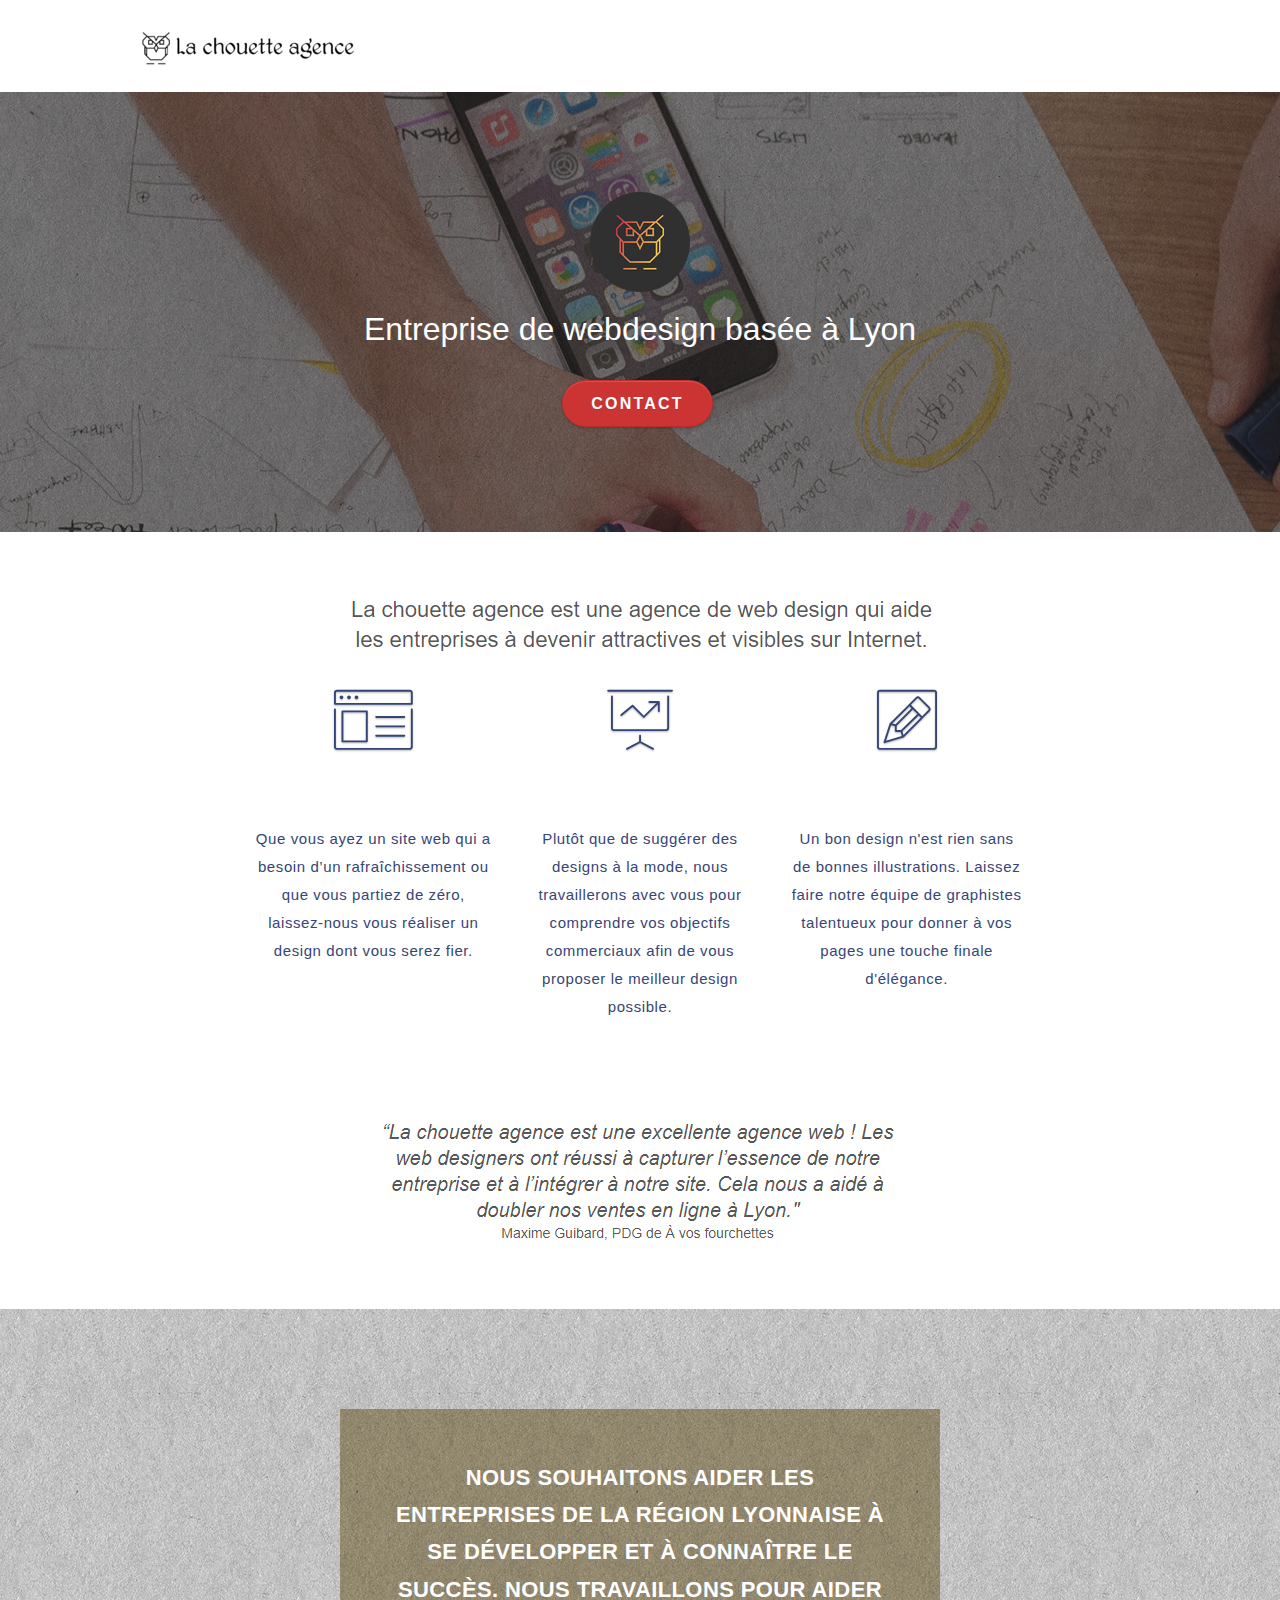
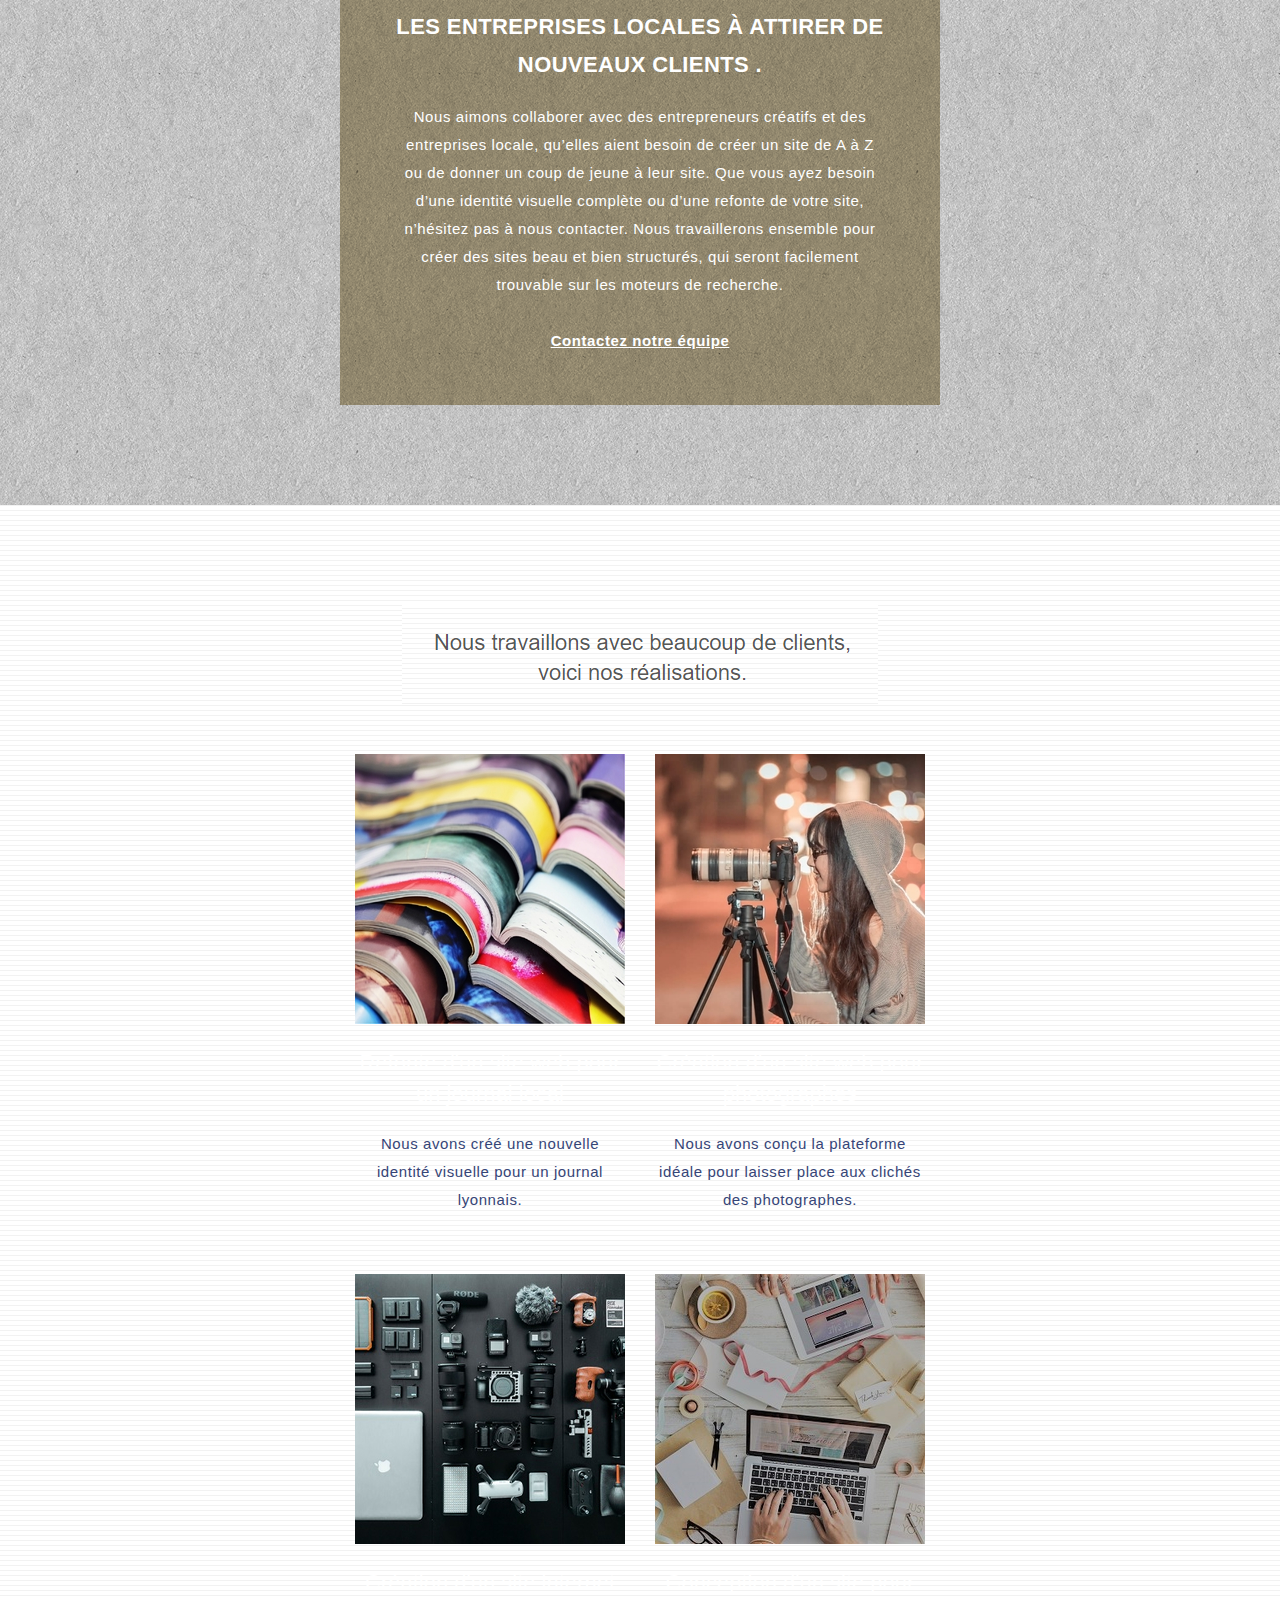
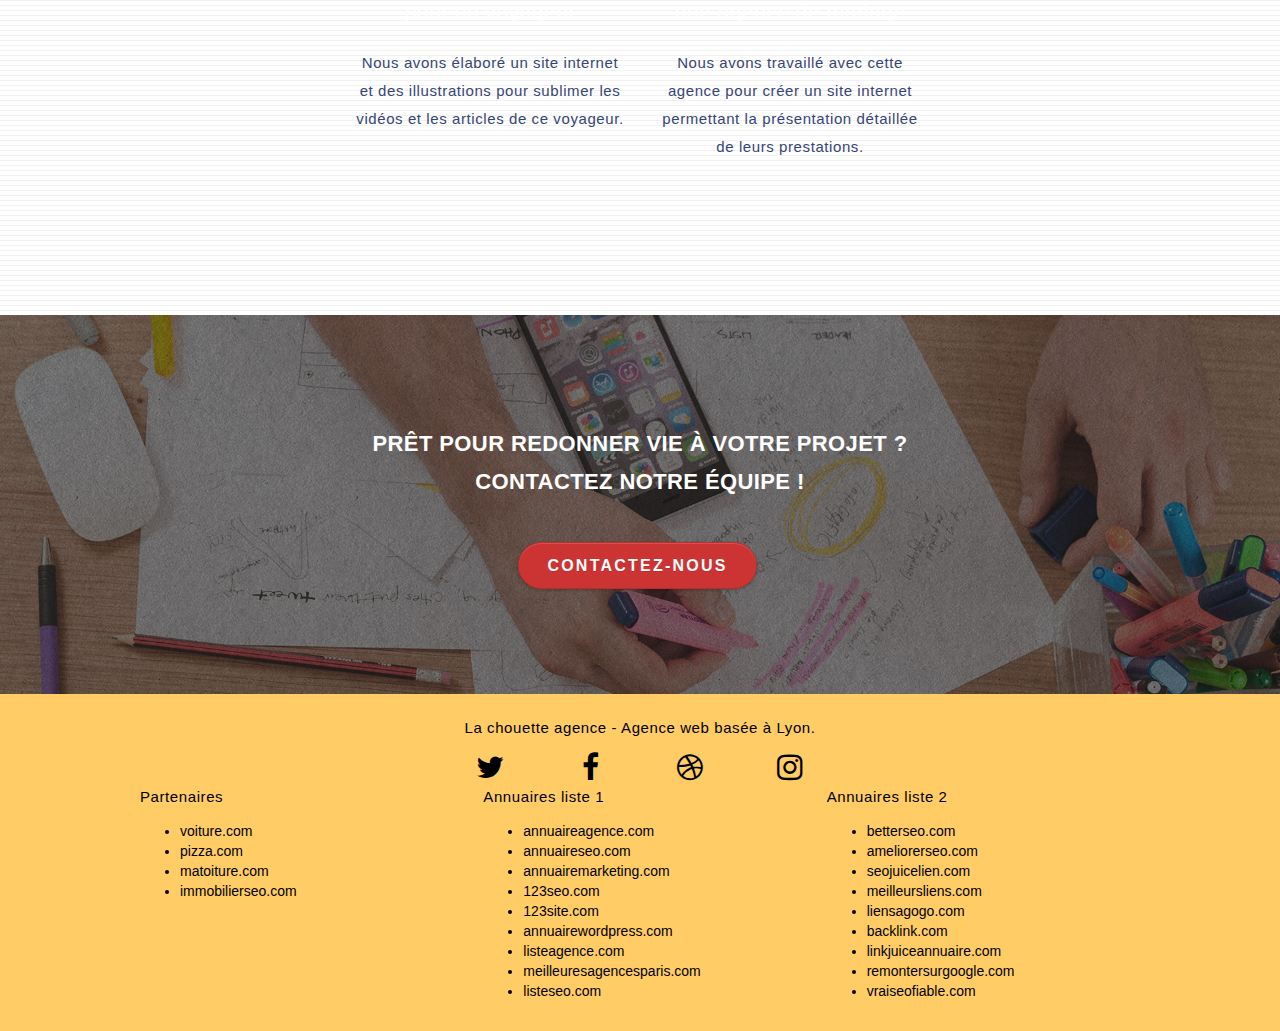
==== index.html @ 2698e718 "structure" ====
<!doctype html>
<html lang="fr-fr">
<head>
    <meta charset="utf-8">
    <meta name="description" content="La chouette agence est une entreprise de webdesign située à Lyon. Confiez-nous votre projet, on se charge de tout !">
    <meta name="viewport" content="width=device-width, initial-scale=1.0, viewport-fit=cover">
	<meta name="robots" content="index,follow" />
	<link href="https://www.la-chouette-agence/index.html" rel="canonical" />
    <link rel="shortcut icon" type="image/png" href="favicon.jpg">
    
	<link rel="stylesheet" type="text/css" href="./css/bootstrap.css">
	<link rel="stylesheet" type="text/css" href="style.css">
	<link rel="stylesheet" type="text/css" href="./css/font-awesome.css">
	<link rel="stylesheet" type="text/css" href="./css/et-line.css">
	
    
	<script src="./js/jquery-2.1.0.js"></script>
	<script src="./js/bootstrap.js"></script>
	<script src="./js/blocs.js"></script>
	<script src="./js/jquery.touchSwipe.js" defer></script>
	<script src="./js/gmaps.js"></script>

    <title>La chouette agence</title>

    
<!-- Analytics -->
 
<!-- Analytics END -->
    
</head>
<body>
<!-- Principal conteneur -->
<div class="page-container">
    
<!-- bloc-0 -->
<div class="bloc bgc-white l-bloc " id="bloc-0">
	<div class="container bloc-sm">

		<nav class="navbar row">
			<div class="navbar-header">
				<a class="navbar-brand" href="index.html"><img src="img/la-chouette-agence.jpg" alt="logo de la chouette agence" height="40" /></a>
				<button id="nav-toggle" type="button" class="ui-navbar-toggle navbar-toggle" data-toggle="collapse" data-target=".navbar-1">
					<span class="sr-only">Toggle navigation</span><span class="icon-bar"></span><span class="icon-bar"></span><span class="icon-bar"></span>
				</button>
			</div>
		</nav>
	</div>
</div>
<!-- bloc-0 END -->

<!-- bloc-1-presentation -->
<div class="bloc bgc-dark-slate-blue bg-banniere d-bloc bg-t-edge bloc-bg-texture texture-paper b-parallax" id="bloc-1-hero">
	<div class="container bloc-lg">
		<div class="row tight-width-whitespace">
			<div class="col-sm-12">
				<img src="img/logo.png" class="center-block image-resize-mode" width="100" alt="La chouette agence logo" />
				<h1 class="text-center hero-bloc-text tc-white ">
					Entreprise de webdesign basée à Lyon
				</h1>
				<div class="text-center">
					<a href="contact.html" class="btn btn-lg btn-clean btn-rd cta-hero btn-atomic-tangerine" id="cta-hero">Contact</a>
				</div>
			</div>
		</div>
	</div>
</div>
<!-- bloc-1-presentation END -->

<!-- bloc-2-services -->
<div class="bloc bgc-white l-bloc" id="bloc-2-services">
	<div class="container bloc-md">
		<div class="row">
			<div class="col-sm-12 text-center">
				<img alt="agence web, agence web paris, web design paris, stratégie web" src="img/title.png" />
			</div>
		</div>
		<div class="row voffset-lg med-width-whitespace">
			<div class="col-sm-4">
				<div class="text-center">
					<span class="et-icon-browser sm-shadow icon-dark-slate-blue icons icon-lg"></span>
				</div>
				<h2 class="mg-md text-center">
					Web design
				</h2>
				<p class="text-center ">
					Que vous ayez un site web qui a besoin d&rsquo;un rafraîchissement ou que vous partiez de zéro, laissez-nous vous réaliser un design dont vous serez fier.
				</p>
			</div>
			<div class="col-sm-4">
				<div class="text-center">
					<span class="et-icon-presentation sm-shadow icon-dark-slate-blue icons icon-lg"></span>
				</div>
				<h2 class="mg-md text-center">
					&nbsp;Stratégie
				</h2>
				<p class="text-center ">
					Plutôt que de suggérer des designs à la mode, nous travaillerons avec vous pour comprendre vos objectifs commerciaux afin de vous proposer le meilleur design possible.<br>
				</p>
			</div>
			<div class="col-sm-4">
				<div class="text-center">
					<span class="et-icon-edit sm-shadow icon-dark-slate-blue icons icon-lg"></span>
				</div>
				<h2 class="mg-md text-center">
					Illustrations
				</h2>
				<p class="text-center ">
					Un bon design n'est rien sans de bonnes illustrations. Laissez faire notre équipe de graphistes talentueux pour donner à vos pages une touche finale d'élégance.
				</p>
			</div>
		</div>
		<div class="row voffset-lg voffset">
			<div class="col-xs-12 col-md-8 col-md-offset-2 text-center">
				<img alt="agence web, agence web paris, web design paris, stratégie web" src="img/citation.png" />

			</div>
		</div>
	</div>
</div>
<!-- bloc-2-services END -->

<!-- bloc-3-what-i-do -->
<div class="bloc tc-white bgc-atomic-tangerine bg-presentation d-bloc bloc-bg-texture texture-paper b-parallax" id="bloc-3-what-i-do">
	<div class="container bloc-lg">
		<div class="row tight-width-whitespace black-background">
			<div class="col-sm-12">
				<h3 class="mg-md text-center tc-white">
					Nous souhaitons aider les entreprises de la région Lyonnaise à se développer et à connaître le succès. Nous travaillons pour aider les entreprises locales à attirer de nouveaux clients .<br>
				</h3>
				<p class="text-center white">
					Nous aimons collaborer avec des entrepreneurs créatifs et des entreprises locale, qu’elles aient besoin de créer un site de A à Z ou de donner un coup de jeune à leur site. Que vous ayez besoin d’une identité visuelle complète ou d’une refonte de votre site, n’hésitez pas à nous contacter. Nous travaillerons ensemble pour créer des sites beau et bien structurés, qui seront facilement trouvable sur les moteurs de recherche. <br><br><a class="ltc-white bold-link" href="contact.html">Contactez notre équipe</a><br>
				</p>
			</div>
		</div>
	</div>
</div>
<!-- bloc-3-what-i-do END -->

<!-- bloc-4-portfolio -->
<div class="bloc bgc-white bg-lines-h2-bg bg-repeat l-bloc" id="bloc-4-portfolio">
	<div class="container bloc-lg">
		<div class="row">
			<div class="col-sm-12 text-center">
				<img alt="agence web, agence web paris, web design paris, stratégie web" src="img/title2.png" />
			</div>
		</div>
		<div class="row tight-width-whitespace portfolio-row">
			<div class="col-sm-6">
				<a href="#" data-lightbox="img/1.jpg" data-gallery-id="gallery-1" data-caption="Refonte d'un site web pour un journal local" data-frame="snapshot-lb"><img src="img/1.jpg" alt="image de livres ouverts et superposés" class="img-responsive portfolio-thumb" /></a>
				<h2 class="mg-md text-center">
					Refonte d'un site web pour un journal local
				</h2>
				<p class="text-center">
					Nous avons créé une nouvelle identité visuelle pour un journal lyonnais.
				</p>
			</div>
			<div class="col-sm-6">
				<a href="#" data-lightbox="img/2.jpg" data-gallery-id="gallery-1" data-caption="Création d'un site web pour photographes" data-frame="snapshot-lb"><img src="img/2.jpg" class="img-responsive portfolio-thumb" alt="image d'une photographe" /></a>
				<h2 class="mg-md text-center">
					Création d'un site web pour photographes
				</h2>
				<p class="text-center">
					Nous avons conçu la plateforme idéale pour laisser place aux clichés des photographes.
				</p>
			</div>
		</div>
		<div class="row tight-width-whitespace portfolio-row">
			<div class="col-sm-6">
				<a href="#" data-lightbox="img/3.jpg" data-gallery-id="gallery-1" data-caption="Création d'un site internet pour un voyageur" data-frame="snapshot-lb"><img src="img/3.jpg" class="img-responsive portfolio-thumb" alt="image table avec ordinateur et matériel de design numérique"/></a>
				<h2 class="mg-md text-center">
					Création d'un site internet pour un voyageur
				</h2>
				<p class="text-center">
					Nous avons élaboré un site internet et des illustrations pour sublimer les vidéos et les articles de ce voyageur.
				</p>
			</div>
			<div class="col-sm-6">
				<a href="#" data-lightbox="img/4.jpg" data-gallery-id="gallery-1" data-caption="Conception d'un site pour une agence de mariage" data-frame="snapshot-lb"><img src="img/4.jpg" class="img-responsive portfolio-thumb" alt="image d'une table avec ordianteur café et matériel de design" /></a>
				<h2 class="mg-md text-center">
					Conception d'un site pour une agence de mariage
				</h2>
				<p class="text-center">
					Nous avons travaillé avec cette agence pour créer un site internet permettant la présentation détaillée de leurs prestations.
				</p>
			</div>
		</div>
	</div>
</div>
<!-- bloc-4-portfolio END -->

<!-- bloc-5-cta -->
<div class="bloc bgc-dark-slate-blue bg-banniere d-bloc bloc-bg-texture texture-paper" id="bloc-5-cta">
	<div class="container bloc-lg">
		<div class="row">
			<h3 class="mg-md text-center tc-white">
				Prêt pour redonner vie à votre projet ?<br>Contactez notre équipe !
			</h3>
			<div class="col-sm-12 text-center">
				<a href="contact.html" class="btn btn-atomic-tangerine btn-clean btn-rd btn-lg cta-hero">Contactez-Nous</a>
			</div>
		</div>
	</div>
</div>
<!-- bloc-5-cta END -->

<!-- Footer - bloc-8 -->
<div class="bloc bgc-atomic-tangerine d-bloc" id="bloc-8">
	<div class="container bloc-sm">
		<div class="row">
			<div class="col-sm-12">
				<p class="text-center">
					La chouette agence - Agence web basée à Lyon.<br>
				</p>
				<div class="row row-no-gutters social">
					<div class="col-sm-3">
						<div class="text-center">
							<a class="social twitter" href="twitter/la-chouette-agence.html" alt="logo twitter"><span class="fa fa-twitter icon-md" ></span></a>
						</div>
					</div>
					<div class="col-sm-3">
						<div class="text-center">
							<a class="social facebook" href="facebook/la-chouette-agence.html" ><span class="fa fa-facebook icon-md"alt="logo facebook"></span></a>
						</div>
					</div>
					<div class="col-sm-3">
						<div class="text-center">
							<a class="social dribbble" href="dribbble/la-chouette-agence.html"><span class="fa fa-dribbble icon-md" alt="logo dribbble"></span></a>
						</div>
					</div>
					<div class="col-sm-3">
						<div class="text-center">
							<a class="social instagram" href="instagram/la-chouette-agence.html"><span class="fa fa-instagram icon-md" alt="logo instagram"></span></a>
						</div>
					</div>
				</div>
				<div class="row">
					<div class="col-sm-4">
						<p>Partenaires</p>
							<ul>
								<li><a href="voiture.com">voiture.com</a></li>
								<li><a href="pizza.com">pizza.com</a></li>
								<li><a href="matoiture.com">matoiture.com</a></li>
								<li><a href="immobilierseo.com">immobilierseo.com</a></li>
							</ul>		
					</div>
					<div class="col-sm-4">
						<p>Annuaires liste 1</p>
						<ul>
							<li><a href="annuaireagence.com">annuaireagence.com</a></li>
							<li><a href="annuaireseo.com">annuaireseo.com</a></li>
							<li><a href="annuairemarketing.com">annuairemarketing.com</a></li>
							<li><a href="123seoture.com">123seo.com</a></li>
							<li><a href="123site.com">123site.com</a></li>
							<li><a href="annuairewordpress.com">annuairewordpress.com</a></li>
							<li><a href="listeagence.com">listeagence.com</a></li>
							<li><a href="meilleuresagencesparis.com">meilleuresagencesparis.com</a></li>
							<li><a href="listeseo.com">listeseo.com</a></li>
						</ul>
					</div>
					<div class="col-sm-4">
						<p>Annuaires liste 2</p>
						<ul>
							<li><a href="betterseo.com">betterseo.com</a></li>
							<li><a href="ameliorerseo.com">ameliorerseo.com</a></li>
							<li><a href="seojuicelien.com">seojuicelien.com</a></li>
							<li><a href="meilleursliens.com">meilleursliens.com</a></li>
							<li><a href="liensagogo.com">liensagogo.com</a></li>
							<li><a href="backlink.com">backlink.com</a></li>
							<li><a href="linkjuiceannuaire.com">linkjuiceannuaire.com</a></li>
							<li><a href="remontersurgoogle.com">remontersurgoogle.com</a></li>
							<li><a href="vraiseofiable.com">vraiseofiable.com</a></li>
						</ul>
					</div>
				</div>
			</div>
		</div>
	</div>
</div>
<!-- Footer - bloc-8 END -->

</div>
<!-- Principal conteneur END -->
    

</body>
</html>
---- style.css ----
body {
    margin: 0;
    padding: 0;
    background: #FFF;
    overflow-x: hidden;
    -webkit-font-smoothing: antialiased;
    -moz-osx-font-smoothing: grayscale;
}
/* modifications contrastes*/
h1,h2{
        color: white;
        position: relative;
    }
.btn-atomic-tangerine {
    background: #cc3333;
    color: white;
    text-transform: uppercase;
    font-weight: 900;
    letter-spacing: 0.139em;
}

.btn-atomic-tangerine:hover {
    background:#ffcc66!important;
    color: black;!important;
}
#bloc-8{
    background-color: #ffcc66;
}
/* fin modifications contrastes*/

/*typographie*/
p {
    font-size: 15px;
    line-height: 28px;
    letter-spacing: 0.039em;
}
h3 {
    text-transform: uppercase;
    font-weight: 800;
    font-size: 22px;
    position: relative;
    letter-spacing: 0.018em;
    line-height: 1.7;
    color: white!important;
}
/*fin typographie*/

a,
button {
    transition: all .3s ease-in-out;
    outline: none!important;
}

a:hover {
    text-decoration: none;
    cursor: pointer;
}

#page-loading-blocs-notifaction {
    position: fixed;
    top: 0;
    bottom: 0;
    width: 100%;
    z-index: 100000;
    background: #FFFFFF url("img/pageload-spinner.gif") no-repeat center center;
}

.bloc {
    width: 100%;
    clear: both;
    background: 50% 50% no-repeat;
    padding: 0 50px;
    -webkit-background-size: cover;
    -moz-background-size: cover;
    -o-background-size: cover;
    background-size: cover;
    position: relative;
}

.bloc .container {
    padding-left: 0;
    padding-right: 0;
}

.bloc-lg {
    padding: 100px 50px;
}

.bloc-md {
    padding: 50px;
}

.bloc-sm {
    padding: 20px 50px;
}

.bg-center,
.bg-l-edge,
.bg-r-edge,
.bg-t-edge,
.bg-b-edge,
.bg-tl-edge,
.bg-bl-edge,
.bg-tr-edge,
.bg-br-edge,
.bg-repeat {
    -webkit-background-size: auto!important;
    -moz-background-size: auto!important;
    -o-background-size: auto!important;
    background-size: auto!important;
}

.bg-repeat {
    background: repeat;
}

.bg-t-edge {
    background: top no-repeat;
}

.bloc-bg-texture::before {
    content: "";
    background-size: 2px 2px;
    position: absolute;
    top: 0;
    bottom: 0;
    left: 0;
    right: 0;
}

.texture-paper::before {
    background: url("img/texture-paper.png");
    background-size: 280px 280px;
}

.b-parallax {
    background-attachment: fixed;
}

.d-bloc {
    color: black;
}

.d-bloc button:hover {
    color: rgba(255, 255, 255, .9);
}

.d-bloc .icon-round,
.d-bloc .icon-square,
.d-bloc .icon-rounded,
.d-bloc .icon-semi-rounded-a,
.d-bloc .icon-semi-rounded-b {
    border-color: rgba(255, 255, 255, .9);
}

.d-bloc .divider-h span {
    border-color: rgba(255, 255, 255, .2);
}

.d-bloc .a-btn,
.d-bloc .navbar a,
.d-bloc .navbar-brand,
.d-bloc a .icon-sm,
.d-bloc a .icon-md,
.d-bloc a .icon-lg,
.d-bloc a .icon-xl,
.d-bloc h1 a,
.d-bloc h2 a,
.d-bloc h3 a,
.d-bloc h4 a,
.d-bloc h5 a,
.d-bloc h6 a,
.d-bloc p a {
    color: black;
}

.d-bloc .a-btn:hover,
.d-bloc .navbar a:hover,
.d-bloc .navbar-brand:hover,
.d-bloc a:hover .icon-sm,
.d-bloc a:hover .icon-md,
.d-bloc a:hover .icon-lg,
.d-bloc a:hover .icon-xl,
.d-bloc h1 a:hover,
.d-bloc h2 a:hover,
.d-bloc h3 a:hover,
.d-bloc h4 a:hover,
.d-bloc h5 a:hover,
.d-bloc h6 a:hover,
.d-bloc p a:hover {
    color: rgba(255, 255, 255, 1);
}

.d-bloc .navbar-toggle .icon-bar {
    background: rgba(255, 255, 255, 1);
}

.d-bloc .btn-wire,
.d-bloc .btn-wire:hover {
    color: rgba(255, 255, 255, 1);
    border-color: rgba(255, 255, 255, 1);
}

.d-bloc .panel {
    color: rgba(0, 0, 0, .5);
}

.d-bloc .panel button:hover {
    color: rgba(0, 0, 0, .7);
}

.d-bloc .panel icon {
    border-color: rgba(0, 0, 0, .7);
}

.d-bloc .panel .divider-h span {
    border-color: rgba(0, 0, 0, .1);
}

.d-bloc .panel .a-btn {
    color: rgba(0, 0, 0, .6);
}

.d-bloc .panel .a-btn:hover {
    color: rgba(0, 0, 0, 1);
}

.d-bloc .panel .btn-wire,
.d-bloc .panel .btn-wire:hover {
    color: rgba(0, 0, 0, .7);
    border-color: rgba(0, 0, 0, .3);
}

.d-bloc .panel,
.l-bloc {
        color: #364577;
    }

.d-bloc .panel button:hover,
.l-bloc button:hover {
    color: rgba(0, 0, 0, .7);
}

.l-bloc .icon-round,
.l-bloc .icon-square,
.l-bloc .icon-rounded,
.l-bloc .icon-semi-rounded-a,
.l-bloc .icon-semi-rounded-b {
    border-color: rgba(0, 0, 0, .7);
}

.d-bloc .panel .divider-h span,
.l-bloc .divider-h span {
    border-color: rgba(0, 0, 0, .1);
}

.d-bloc .panel .a-btn,
.l-bloc .a-btn,
.l-bloc .navbar a,
.l-bloc .navbar-brand,
.l-bloc a .icon-sm,
.l-bloc a .icon-md,
.l-bloc a .icon-lg,
.l-bloc a .icon-xl,
.l-bloc h1 a,
.l-bloc h2 a,
.l-bloc h3 a,
.l-bloc h4 a,
.l-bloc h5 a,
.l-bloc h6 a,
.l-bloc p a {
    color: rgba(0, 0, 0, .6);
}

.d-bloc .panel .a-btn:hover,
.l-bloc .a-btn:hover,
.l-bloc .navbar a:hover,
.l-bloc .navbar-brand:hover,
.l-bloc a:hover .icon-sm,
.l-bloc a:hover .icon-md,
.l-bloc a:hover .icon-lg,
.l-bloc a:hover .icon-xl,
.l-bloc h1 a:hover,
.l-bloc h2 a:hover,
.l-bloc h3 a:hover,
.l-bloc h4 a:hover,
.l-bloc h5 a:hover,
.l-bloc h6 a:hover,
.l-bloc p a:hover {
    color: rgba(0, 0, 0, 1);
}

.l-bloc .navbar-toggle .icon-bar {
    color: rgba(0, 0, 0, .6);
}

.d-bloc .panel .btn-wire,
.d-bloc .panel .btn-wire:hover,
.l-bloc .btn-wire,
.l-bloc .btn-wire:hover {
    color: rgba(0, 0, 0, .7);
    border-color: rgba(0, 0, 0, .3);
}

.voffset {
    margin-top: 30px;
}

.voffset-lg {
    margin-top: 80px;
}

.row-no-gutters {
    margin-right: 0;
    margin-left: 0;
}

.row.row-no-gutters > [class^="col-"],
.row.row-no-gutters > [class*=" col-"] {
    padding-right: 0;
    padding-left: 0;
}

#bloc-1-hero h1 {
    font-size: 32px;
}

.navbar {
    margin-bottom: 0;
    z-index: 1;
}

.navbar-brand {
    height: auto;
    padding: 3px 15px;
    font-size: 25px;
    font-weight: normal;
    font-weight: 600;
    line-height: 44px;
}

.navbar-brand img {
    max-height: 200px;
    margin: 0 5px 0 0;
    display: inline;
}

.navbar-brand img[src$=svg] {
    min-width: 100px;
}

.nav-center .navbar-brand img {
    margin: 0;
}

.navbar .nav {
    padding-top: 2px;
    margin-right: -16px;
    float: right;
    z-index: 1;
}

.nav > li {
    float: left;
    margin-top: 4px;
    font-size: 16px;
}

.navbar-nav .open .dropdown-menu > li > a {
    text-align: inherit;
}

.nav > li a:hover,
.nav > li a:focus {
    background: transparent;
}

.navbar-toggle {
    margin: 10px 10px 0 0;
    border: 0px;
}

.navbar-toggle:hover {
    background: transparent!important;
}

.navbar-toggle .icon-bar {
    background-color: rgba(0, 0, 0, .5);
    width: 26px;
}

.nav-invert .navbar .nav {
    float: left;
}

.nav-invert .navbar-header,
.nav-invert .navbar-brand {
    float: right;
    position: relative;
    z-index: 2;
}

@media (min-width: 768px) {
    .site-navigation {
        position: absolute;
        top: 50%;
        right: 20px;
        transform: translate(0, -50%);
        -webkit-transform: translateY(-50%);
    }
    .nav > li .dropdown-menu a,
    .nav > li .dropdown-menu a:hover {
        color: #484848;
    }
    .nav-invert .site-navigation {
        left: 0;
        right: 0;
    }
    .nav-center {
        text-align: center;
    }
    .nav-center .navbar-header {
        width: 100%;
    }
    .nav-center .navbar-header,
    .nav-center .navbar-brand,
    .nav-center .nav > li {
        float: none;
        display: inline-block;
    }
    .nav-center .site-navigation {
        position: relative;
        width: 100%;
        right: 0;
        margin-right: 0px;
        margin-top: 20px;
    }
    .nav-center.mini-nav .navbar-toggle {
        float: none;
        margin: 10px auto 0;
    }
}

.nav > li > .dropdown a {
    background: none!important;
    display: block;
    padding: 14px 15px;
}

nav .caret {
    margin: 0 5px;
}

.dropdown-menu .dropdown-menu {
    top: -8px;
    left: 100%;
}

.dropdown-menu .dropmenu-flow-right {
    top: 100%;
    left: 0;
    margin-left: -1px;
    border-top-left-radius: 0;
    border-top-right-radius: 0;
}

.dropdown-menu .dropdown span {
    border: 4px solid black;
    border-top-color: transparent;
    border-right-color: transparent;
    border-bottom-color: transparent;
    margin: 6px -5px 0 0!important;
    float: right;
}

.mg-md {
    margin-top: 10px;
    margin-bottom: 20px;
}

.mg-lg {
    margin-top: 10px;
    margin-bottom: 40px;
}

.btn {
    margin: 0 5px 5px 0;
}

.btn.pull-right {
    margin: 0 0 5px 5px;
}

.btn-d,
.btn-d:hover,
.btn-d:focus {
    color: #FFF;
    background: rgba(0, 0, 0, .3);
}

button {
    outline: none!important;
}

.btn-rd {
    border-radius: 40px;
}

.btn-clean {
    border: 1px solid rgba(0, 0, 0, .08);
    border-bottom-color: rgba(0, 0, 0, .1);
    text-shadow: 0 1px 0 rgba(0, 0, 1, .1);
    box-shadow: 0 1px 3px rgba(0, 0, 1, .25), inset 0 1px 0 0 rgba(255, 255, 255, .15);
}

.icon-md {
    font-size: 30px!important;
}

.icon-lg {
    font-size: 60px!important;
}

.sm-shadow {
    text-shadow: 0 1px 2px rgba(0, 0, 0, .3);
}

.panel-sq,
.panel-sq .panel-heading,
.panel-sq .panel-footer {
    border-radius: 0;
}

.panel-rd {
    border-radius: 30px;
}

.panel-rd .panel-heading {
    border-radius: 29px 29px 0 0;
}

.panel-rd .panel-footer {
    border-radius: 0 0 29px 29px;
}

.form-control {
    border-color: rgba(0, 0, 0, .1);
    box-shadow: none;
}

.scrollToTop {
    width: 40px;
    height: 40px;
    position: fixed;
    bottom: 20px;
    right: 20px;
    opacity: 0;
    z-index: 500;
    transition: all .3s ease-in-out;
}

.scrollToTop span {
    margin-top: 6px;
}

.showScrollTop {
    font-size: 14px;
    opacity: 1;
}

a[data-lightbox] {
    position: relative;
    display: block;
    text-align: center;
}

a[data-lightbox]:hover::before {
    content: "+";
    font-family: "HelveticaNeue-Light", "Helvetica Neue Light", "Helvetica Neue", Helvetica, Arial;
    font-size: 32px;
    width: 50px;
    height: 50px;
    margin-left: -25px;
    border-radius: 50%;
    background: rgba(0, 0, 0, .6);
    color: #FFF;
    font-weight: 100;
    z-index: 1;
    position: absolute;
    top: 50%;
    transform: translateY(-50%);
    -webkit-transform: translateY(-50%);
}

a[data-lightbox]:hover img {
    opacity: 0.6;
    -webkit-animation-fill-mode: none;
    animation-fill-mode: none;
}

#lightbox-modal {
    display: flex;
    align-items: center;
}

#lightbox-modal .modal-dialog {
    width: 90%;
    max-width: 900px;
    margin: 0 auto 0;
}

#lightbox-modal .modal-dialog img {
    max-height: 90vh;
    margin: 0 auto;
}

.lightbox-caption {
    padding: 20px;
    color: #FFF;
    background: rgba(0, 0, 0, .5);
    position: absolute;
    left: 15px;
    right: 15px;
    bottom: 5px;
}

.close-lightbox {
    color: #FFF;
    font-size: 30px;
    position: absolute;
    top: 20px;
    right: 20px;
    z-index: 20;
    background: rgba(0, 0, 0, .5);
    border: none;
    line-height: 30px;
    padding: 0 9px 5px;
    opacity: 0.3;
}

.close-lightbox:hover,
.next-lightbox:hover,
.prev-lightbox:hover {
    opacity: 1.0;
    color: #FFF;
}

.next-lightbox,
.prev-lightbox {
    font-size: 20px;
    color: rgba(255, 255, 255, .9);
    background: rgba(0, 0, 0, .5);
    transition: all .2s ease-in-out;
    position: absolute;
    top: 45%;
    z-index: 1;
    opacity: 0.4;
}

.next-lightbox {
    padding: 6px 8px 1px 13px;
    right: 25px;
}

.prev-lightbox {
    padding: 6px 13px 1px 10px;
    left: 25px;
}

.snapshot-lb .modal-body {
    padding-bottom: 45px;
}

.snapshot-lb .lightbox-caption {
    padding: 0;
    color: rgba(0, 0, 0, .5);
    background: none;
}

h1,
h2,
h3,
h4,
h5,
h6,
p,
label,
.btn,
a {
    font-family: "helvetica";
    
}

.container {
    max-width: 1000px;
}

.hero-bloc-text {
    font-size: 38px;
}

.hero-bloc-text-sub {
    font-size: 36px;
}

.statement-bloc-text {
    line-height: 26px;
    font-style: italic;
    font-size: 20px;
    text-align: center;
    font-weight: lighter;
    max-width: 520px;
    margin: auto auto auto auto;
}

.tight-width-whitespace {
    max-width: 600px;
    margin: auto auto auto auto;
}

.h1 {
    font-size: 20px;
    font-family: "Open Sans";
}

.cta-hero {
    margin-top: 22px;
    text-transform: uppercase;
    padding: 12px 28px 12px 28px;
    font-size: 16px;
    font-weight: 700;
}

.social {
    max-width: 400px;
    margin: auto auto auto auto;
}

h2 {
    font-size: 22px;
    line-height: 1.4em;
}



.med-width-whitespace {
    max-width: 800px;
    margin: auto auto auto auto;
    box-shadow: 0px 0px 0px #000000;
}


h4 {
    color: #333333!important;
}

.icons {
    margin-bottom: 14px;
    margin-top: 24px;
}

.white {
    color: #FFFFFF!important;
    position: relative;
}

.portfolio-thumb {
    margin-bottom: 24px;
}

.portfolio-row {
    margin-bottom: 44px;
    margin-top: 50px;
}

.avatar {
    box-shadow: 0px 4px 9px rgba(0, 0, 0, 0.3);
}

.black-background {
    background-color: rgba(165, 147, 99, 0.7);
    padding: 40px 40px 40px 40px;
}

.bold-link {
    font-weight: 900;
    text-decoration: underline!important;
}

.bgc-white {
    background-color: #FFFFFF;
}

.bgc-dark-slate-blue {
    background-color: #364577;
}

.ltc-white {
    color: #FFFFFF!important;
}

.ltc-white:hover {
    color: #cccccc!important;
}

.ltc-atomic-tangerine {
    color: #F3976C!important;
}

.ltc-atomic-tangerine:hover {
    color: #c27956!important;
}

.icon-dark-slate-blue {
    color: #364577!important;
    border-color: #364577!important;
}

.bg-dots-bg {
    background-image: url("img/dots-bg.png");
}

.bg-lines-h2-bg {
    background-image: url("img/lines-h2-bg.png");
}

.bg-banniere {
    background-image: url("img/la-chouette-agence-banniere.jpg");
}

.bg-presentation {
    background-image: url("img/image-de-presentation.jpg");
}

@media (max-width: 1024px) {
    .bloc {
        padding-left: 20px;
        padding-right: 20px;
    }
    .bloc.full-width-bloc,
    .bloc-tile-2.full-width-bloc .container,
    .bloc-tile-3.full-width-bloc .container,
    .bloc-tile-4.full-width-bloc .container {
        padding-left: 0;
        padding-right: 0;
    }
}

@media (max-width: 992px) and (min-width: 768px) {
    .navbar .nav {
        max-width: 80%
    }
    .nav-center.navbar .nav {
        max-width: 100%
    }
}

@media only screen and (min-device-width: 768px) and (max-device-width: 1024px) and (orientation: landscape) {
    .b-parallax {
        background-attachment: scroll;
    }
}

@media only screen and (min-device-width: 1024px) and (max-device-width: 1366px) and (-webkit-min-device-pixel-ratio: 1.5) {
    .b-parallax {
        background-attachment: scroll;
    }
}

@media (max-width: 991px) {
    .container {
        width: 100%;
    }
    .b-parallax {
        background-attachment: scroll;
    }
    .page-container,
    #hero-bloc {
        overflow-x: hidden;
        position: relative;
    }
    .bloc {
        padding-left: constant(safe-area-inset-left);
        padding-right: constant(safe-area-inset-right);
    }
    .bloc-group,
    .bloc-group .bloc {
        display: block;
        width: 100%;
    }
    .bloc-fill-screen .fill-bloc-top-edge,
    .bloc-fill-screen .fill-bloc-bottom-edge {
        padding: 0 20px;
        padding-left: constant(safe-area-inset-left);
        padding-right: constant(safe-area-inset-right);
    }
}

@media (max-width: 767px) {
    .page-container {
        overflow-x: hidden;
        position: relative;
    }
    h1,
    h2,
    h3,
    h4,
    h5,
    h6,
    p,
    #disqus_thread {
        padding-left: 10px!important;
        padding-right: 10px!important;
    }
    .b-parallax {
        background-attachment: scroll;
    }
    .navbar .nav {
        padding-top: 0;
        border-top: 1px solid rgba(0, 0, 0, .2);
        float: none!important;
    }
    .navbar.row {
        margin-left: 0;
        margin-right: 0;
    }
    .site-navigation {
        position: inherit;
        transform: none;
        -webkit-transform: none;
        -ms-transform: none;
    }
    .nav > li {
        margin-top: 0;
        border-bottom: 1px solid rgba(0, 0, 0, .1);
        background: rgba(0, 0, 0, .05);
        text-align: left;
        padding-left: 15px;
        width: 100%;
    }
    .nav > li:hover {
        background: rgba(0, 0, 0, .08);
    }
    .dropdown .dropdown a .caret {
        float: none;
        margin: 5px 0 0 10px!important;
        border: 4px solid black;
        border-bottom-color: transparent;
        border-right-color: transparent;
        border-left-color: transparent;
    }
    #hero-bloc .navbar .nav {
        background: rgba(0, 0, 0, .8);
    }
    #hero-bloc .navbar .nav a {
        color: rgba(255, 255, 255, .6);
    }
    .hero {
        padding: 50px 0;
    }
    .hero-nav {
        left: -1px;
        right: -1px;
    }
    .navbar-collapse {
        padding: 0;
        overflow-x: hidden;
        -webkit-box-shadow: none;
        box-shadow: none;
    }
    .navbar-brand img {
        max-height: 40px;
        width: auto;
    }
    .nav-invert .navbar-header {
        float: none;
        width: 100%;
    }
    .nav-invert .navbar-toggle {
        float: left;
        margin-left: 10px;
    }
    .bloc {
        padding-left: 0;
        padding-right: 0;
    }
    .bloc-xxl,
    .bloc-xl,
    .bloc-lg {
        padding: 40px 0;
    }
    .bloc-sm,
    .bloc-md {
        padding-left: 0;
        padding-right: 0;
    }
    .bloc-tile-2 .container,
    .bloc-tile-3 .container,
    .bloc-tile-4 .container,
    .bloc-fill-screen .fill-bloc-top-edge,
    .bloc-fill-screen .fill-bloc-bottom-edge {
        padding-left: 0;
        padding-right: 0;
    }
    .a-block {
        padding: 0 10px;
    }
    .btn-dwn {
        display: none;
    }
    .voffset {
        margin-top: 5px;
    }
    .voffset-md {
        margin-top: 20px;
    }
    .voffset-lg {
        margin-top: 30px;
    }
    form {
        padding: 5px;
    }
    .close-lightbox {
        display: inline-block;
    }
    .blocsapp-device-iphone5 {
        background-size: 216px 425px;
        padding-top: 60px;
        width: 216px;
        height: 425px;
    }
    .blocsapp-device-iphone5 img {
        width: 180px;
        height: 320px;
    }
}

@media (max-width: 400px) {
    .bloc {
        padding-left: 0;
        padding-right: 0;
    }
}

@media (max-width: 767px) {
    .bloc-mob-center-text {
        text-align: center;
    }
}
---- css/et-line.css ----
@font-face {
    font-family: et-line;
    src: url(../fonts/et-line.eot);
    src: url(../fonts/et-line.eot?#iefix) format('embedded-opentype'), url(../fonts/et-line.woff) format('woff'), url(../fonts/et-line.ttf) format('truetype'), url(../fonts/et-line.svg#et-line) format('svg');
    font-weight: 400;
    font-style: normal
}

.et-icon-adjustments,
.et-icon-alarmclock,
.et-icon-anchor,
.et-icon-aperture,
.et-icon-attachment,
.et-icon-bargraph,
.et-icon-basket,
.et-icon-beaker,
.et-icon-bike,
.et-icon-book-open,
.et-icon-briefcase,
.et-icon-browser,
.et-icon-calendar,
.et-icon-camera,
.et-icon-caution,
.et-icon-chat,
.et-icon-circle-compass,
.et-icon-clipboard,
.et-icon-clock,
.et-icon-cloud,
.et-icon-compass,
.et-icon-desktop,
.et-icon-dial,
.et-icon-document,
.et-icon-documents,
.et-icon-download,
.et-icon-dribbble,
.et-icon-edit,
.et-icon-envelope,
.et-icon-expand,
.et-icon-facebook,
.et-icon-flag,
.et-icon-focus,
.et-icon-gears,
.et-icon-genius,
.et-icon-gift,
.et-icon-global,
.et-icon-globe,
.et-icon-googleplus,
.et-icon-grid,
.et-icon-happy,
.et-icon-hazardous,
.et-icon-heart,
.et-icon-hotairballoon,
.et-icon-hourglass,
.et-icon-key,
.et-icon-laptop,
.et-icon-layers,
.et-icon-lifesaver,
.et-icon-lightbulb,
.et-icon-linegraph,
.et-icon-linkedin,
.et-icon-lock,
.et-icon-magnifying-glass,
.et-icon-map,
.et-icon-map-pin,
.et-icon-megaphone,
.et-icon-mic,
.et-icon-mobile,
.et-icon-newspaper,
.et-icon-notebook,
.et-icon-paintbrush,
.et-icon-paperclip,
.et-icon-pencil,
.et-icon-phone,
.et-icon-picture,
.et-icon-pictures,
.et-icon-piechart,
.et-icon-presentation,
.et-icon-pricetags,
.et-icon-printer,
.et-icon-profile-female,
.et-icon-profile-male,
.et-icon-puzzle,
.et-icon-quote,
.et-icon-recycle,
.et-icon-refresh,
.et-icon-ribbon,
.et-icon-rss,
.et-icon-sad,
.et-icon-scissors,
.et-icon-scope,
.et-icon-search,
.et-icon-shield,
.et-icon-speedometer,
.et-icon-strategy,
.et-icon-streetsign,
.et-icon-tablet,
.et-icon-target,
.et-icon-telescope,
.et-icon-toolbox,
.et-icon-tools,
.et-icon-tools-2,
.et-icon-trophy,
.et-icon-tumblr,
.et-icon-twitter,
.et-icon-upload,
.et-icon-video,
.et-icon-wallet,
.et-icon-wine {
    font-family: et-line;
    speak: none;
    font-style: normal;
    font-weight: 400;
    font-variant: normal;
    text-transform: none;
    line-height: 1;
    -webkit-font-smoothing: antialiased;
    -moz-osx-font-smoothing: grayscale;
    display: inline-block
}

.et-icon-mobile:before {
    content: "\e000"
}

.et-icon-laptop:before {
    content: "\e001"
}

.et-icon-desktop:before {
    content: "\e002"
}

.et-icon-tablet:before {
    content: "\e003"
}

.et-icon-phone:before {
    content: "\e004"
}

.et-icon-document:before {
    content: "\e005"
}

.et-icon-documents:before {
    content: "\e006"
}

.et-icon-search:before {
    content: "\e007"
}

.et-icon-clipboard:before {
    content: "\e008"
}

.et-icon-newspaper:before {
    content: "\e009"
}

.et-icon-notebook:before {
    content: "\e00a"
}

.et-icon-book-open:before {
    content: "\e00b"
}

.et-icon-browser:before {
    content: "\e00c"
}

.et-icon-calendar:before {
    content: "\e00d"
}

.et-icon-presentation:before {
    content: "\e00e"
}

.et-icon-picture:before {
    content: "\e00f"
}

.et-icon-pictures:before {
    content: "\e010"
}

.et-icon-video:before {
    content: "\e011"
}

.et-icon-camera:before {
    content: "\e012"
}

.et-icon-printer:before {
    content: "\e013"
}

.et-icon-toolbox:before {
    content: "\e014"
}

.et-icon-briefcase:before {
    content: "\e015"
}

.et-icon-wallet:before {
    content: "\e016"
}

.et-icon-gift:before {
    content: "\e017"
}

.et-icon-bargraph:before {
    content: "\e018"
}

.et-icon-grid:before {
    content: "\e019"
}

.et-icon-expand:before {
    content: "\e01a"
}

.et-icon-focus:before {
    content: "\e01b"
}

.et-icon-edit:before {
    content: "\e01c"
}

.et-icon-adjustments:before {
    content: "\e01d"
}

.et-icon-ribbon:before {
    content: "\e01e"
}

.et-icon-hourglass:before {
    content: "\e01f"
}

.et-icon-lock:before {
    content: "\e020"
}

.et-icon-megaphone:before {
    content: "\e021"
}

.et-icon-shield:before {
    content: "\e022"
}

.et-icon-trophy:before {
    content: "\e023"
}

.et-icon-flag:before {
    content: "\e024"
}

.et-icon-map:before {
    content: "\e025"
}

.et-icon-puzzle:before {
    content: "\e026"
}

.et-icon-basket:before {
    content: "\e027"
}

.et-icon-envelope:before {
    content: "\e028"
}

.et-icon-streetsign:before {
    content: "\e029"
}

.et-icon-telescope:before {
    content: "\e02a"
}

.et-icon-gears:before {
    content: "\e02b"
}

.et-icon-key:before {
    content: "\e02c"
}

.et-icon-paperclip:before {
    content: "\e02d"
}

.et-icon-attachment:before {
    content: "\e02e"
}

.et-icon-pricetags:before {
    content: "\e02f"
}

.et-icon-lightbulb:before {
    content: "\e030"
}

.et-icon-layers:before {
    content: "\e031"
}

.et-icon-pencil:before {
    content: "\e032"
}

.et-icon-tools:before {
    content: "\e033"
}

.et-icon-tools-2:before {
    content: "\e034"
}

.et-icon-scissors:before {
    content: "\e035"
}

.et-icon-paintbrush:before {
    content: "\e036"
}

.et-icon-magnifying-glass:before {
    content: "\e037"
}

.et-icon-circle-compass:before {
    content: "\e038"
}

.et-icon-linegraph:before {
    content: "\e039"
}

.et-icon-mic:before {
    content: "\e03a"
}

.et-icon-strategy:before {
    content: "\e03b"
}

.et-icon-beaker:before {
    content: "\e03c"
}

.et-icon-caution:before {
    content: "\e03d"
}

.et-icon-recycle:before {
    content: "\e03e"
}

.et-icon-anchor:before {
    content: "\e03f"
}

.et-icon-profile-male:before {
    content: "\e040"
}

.et-icon-profile-female:before {
    content: "\e041"
}

.et-icon-bike:before {
    content: "\e042"
}

.et-icon-wine:before {
    content: "\e043"
}

.et-icon-hotairballoon:before {
    content: "\e044"
}

.et-icon-globe:before {
    content: "\e045"
}

.et-icon-genius:before {
    content: "\e046"
}

.et-icon-map-pin:before {
    content: "\e047"
}

.et-icon-dial:before {
    content: "\e048"
}

.et-icon-chat:before {
    content: "\e049"
}

.et-icon-heart:before {
    content: "\e04a"
}

.et-icon-cloud:before {
    content: "\e04b"
}

.et-icon-upload:before {
    content: "\e04c"
}

.et-icon-download:before {
    content: "\e04d"
}

.et-icon-target:before {
    content: "\e04e"
}

.et-icon-hazardous:before {
    content: "\e04f"
}

.et-icon-piechart:before {
    content: "\e050"
}

.et-icon-speedometer:before {
    content: "\e051"
}

.et-icon-global:before {
    content: "\e052"
}

.et-icon-compass:before {
    content: "\e053"
}

.et-icon-lifesaver:before {
    content: "\e054"
}

.et-icon-clock:before {
    content: "\e055"
}

.et-icon-aperture:before {
    content: "\e056"
}

.et-icon-quote:before {
    content: "\e057"
}

.et-icon-scope:before {
    content: "\e058"
}

.et-icon-alarmclock:before {
    content: "\e059"
}

.et-icon-refresh:before {
    content: "\e05a"
}

.et-icon-happy:before {
    content: "\e05b"
}

.et-icon-sad:before {
    content: "\e05c"
}

.et-icon-facebook:before {
    content: "\e05d"
}

.et-icon-twitter:before {
    content: "\e05e"
}

.et-icon-googleplus:before {
    content: "\e05f"
}

.et-icon-rss:before {
    content: "\e060"
}

.et-icon-tumblr:before {
    content: "\e061"
}

.et-icon-linkedin:before {
    content: "\e062"
}

.et-icon-dribbble:before {
    content: "\e063"
}
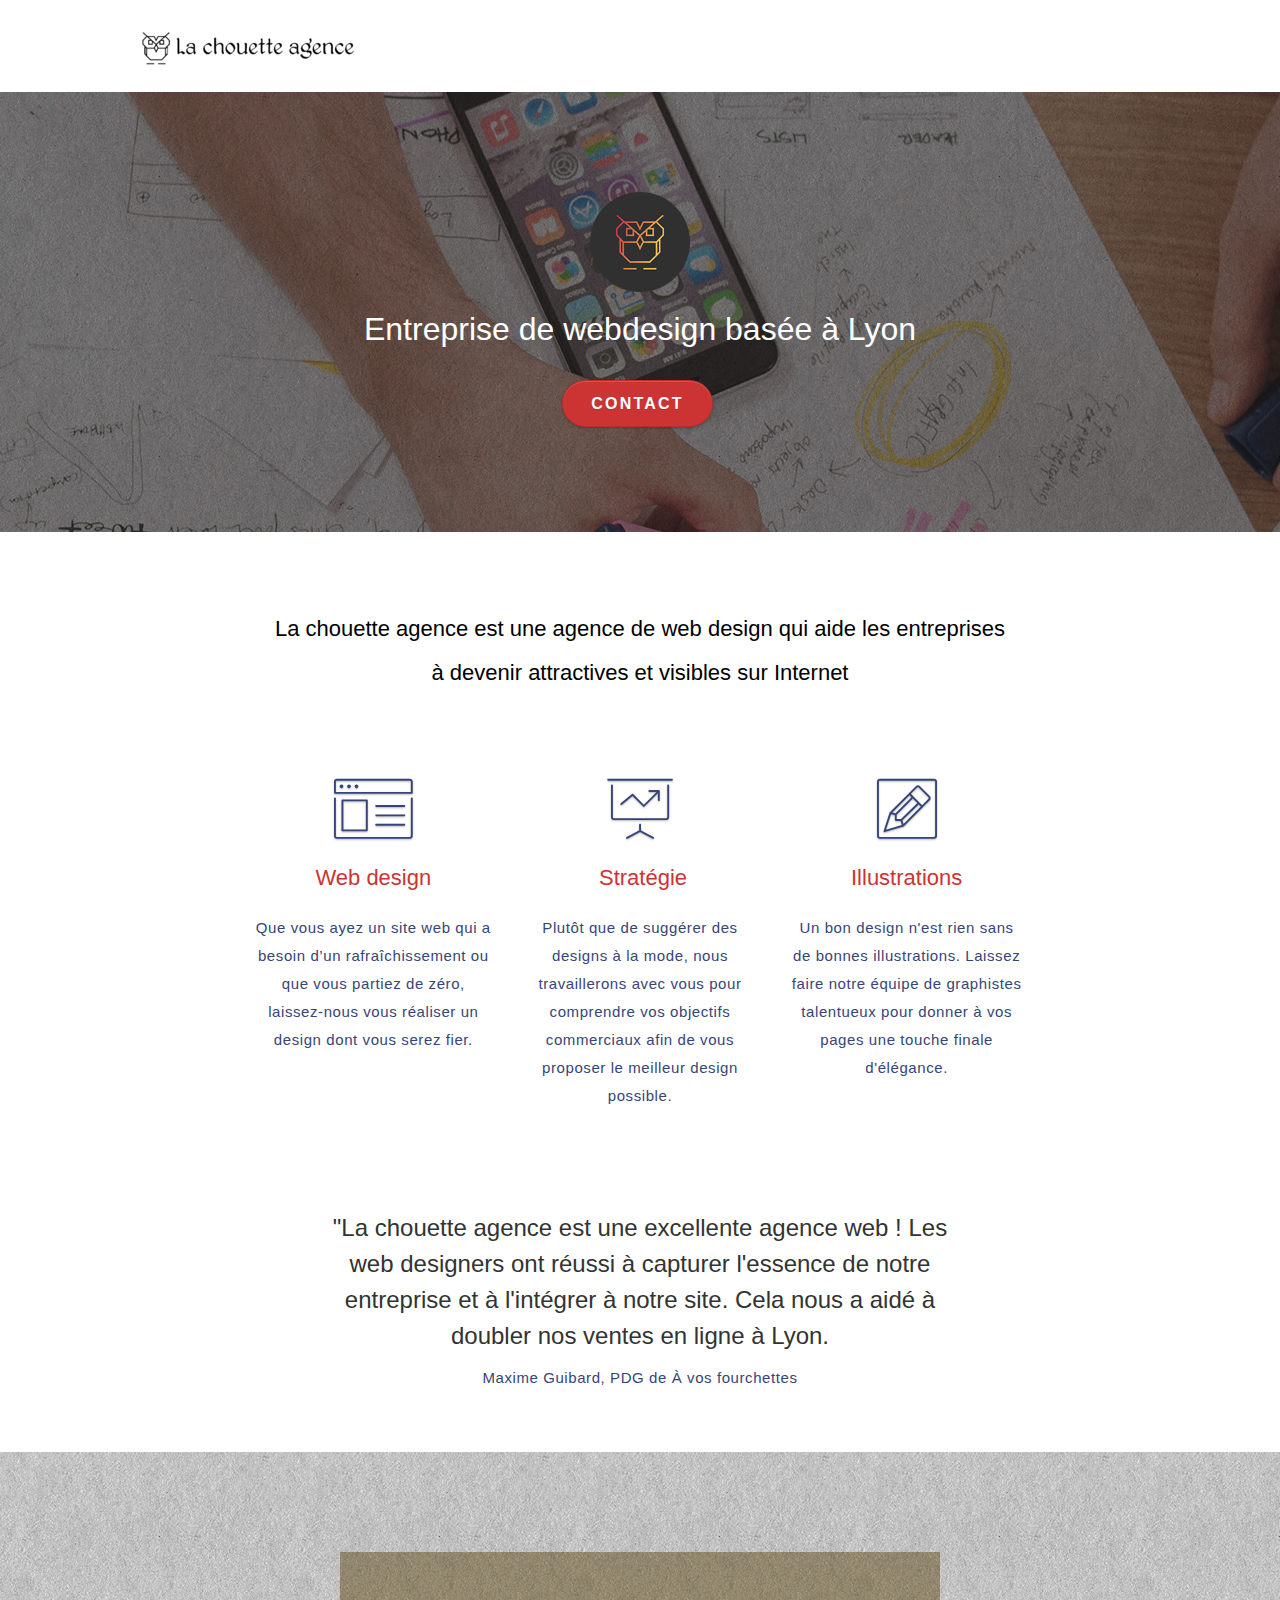
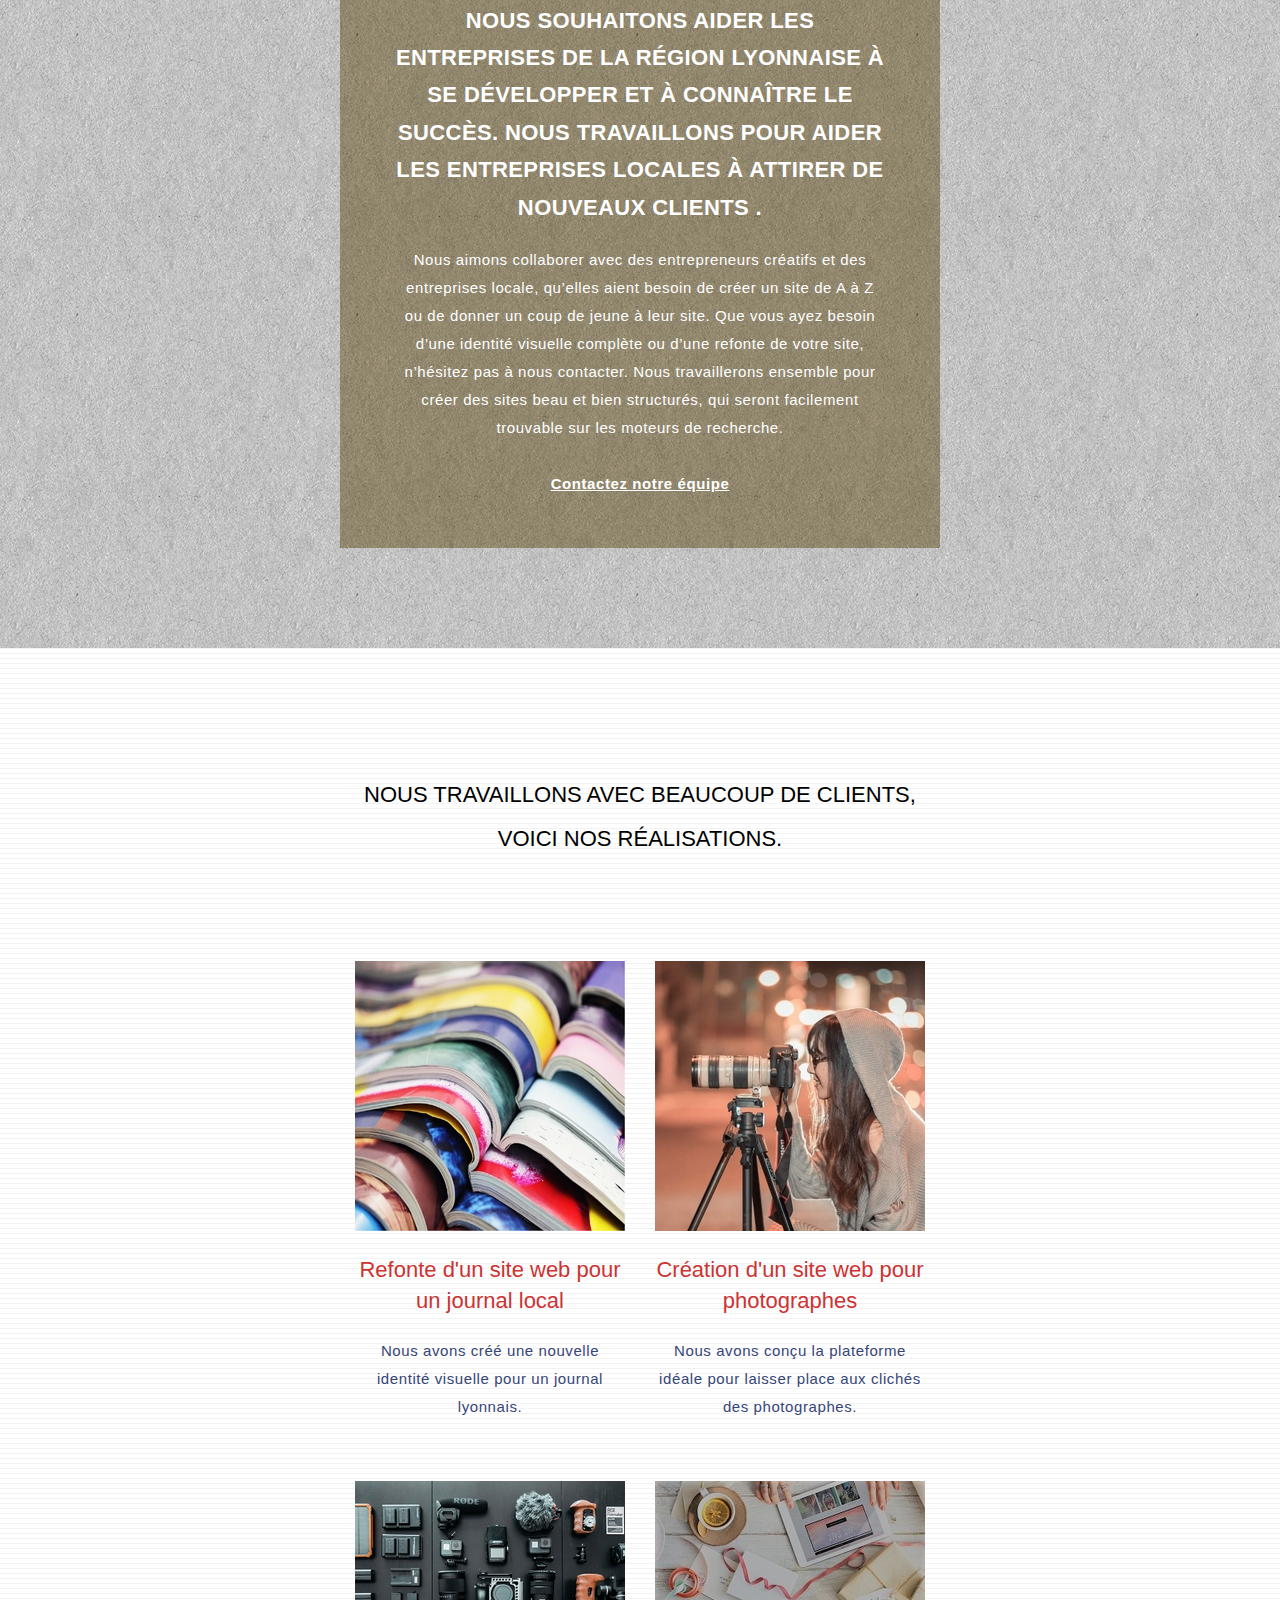
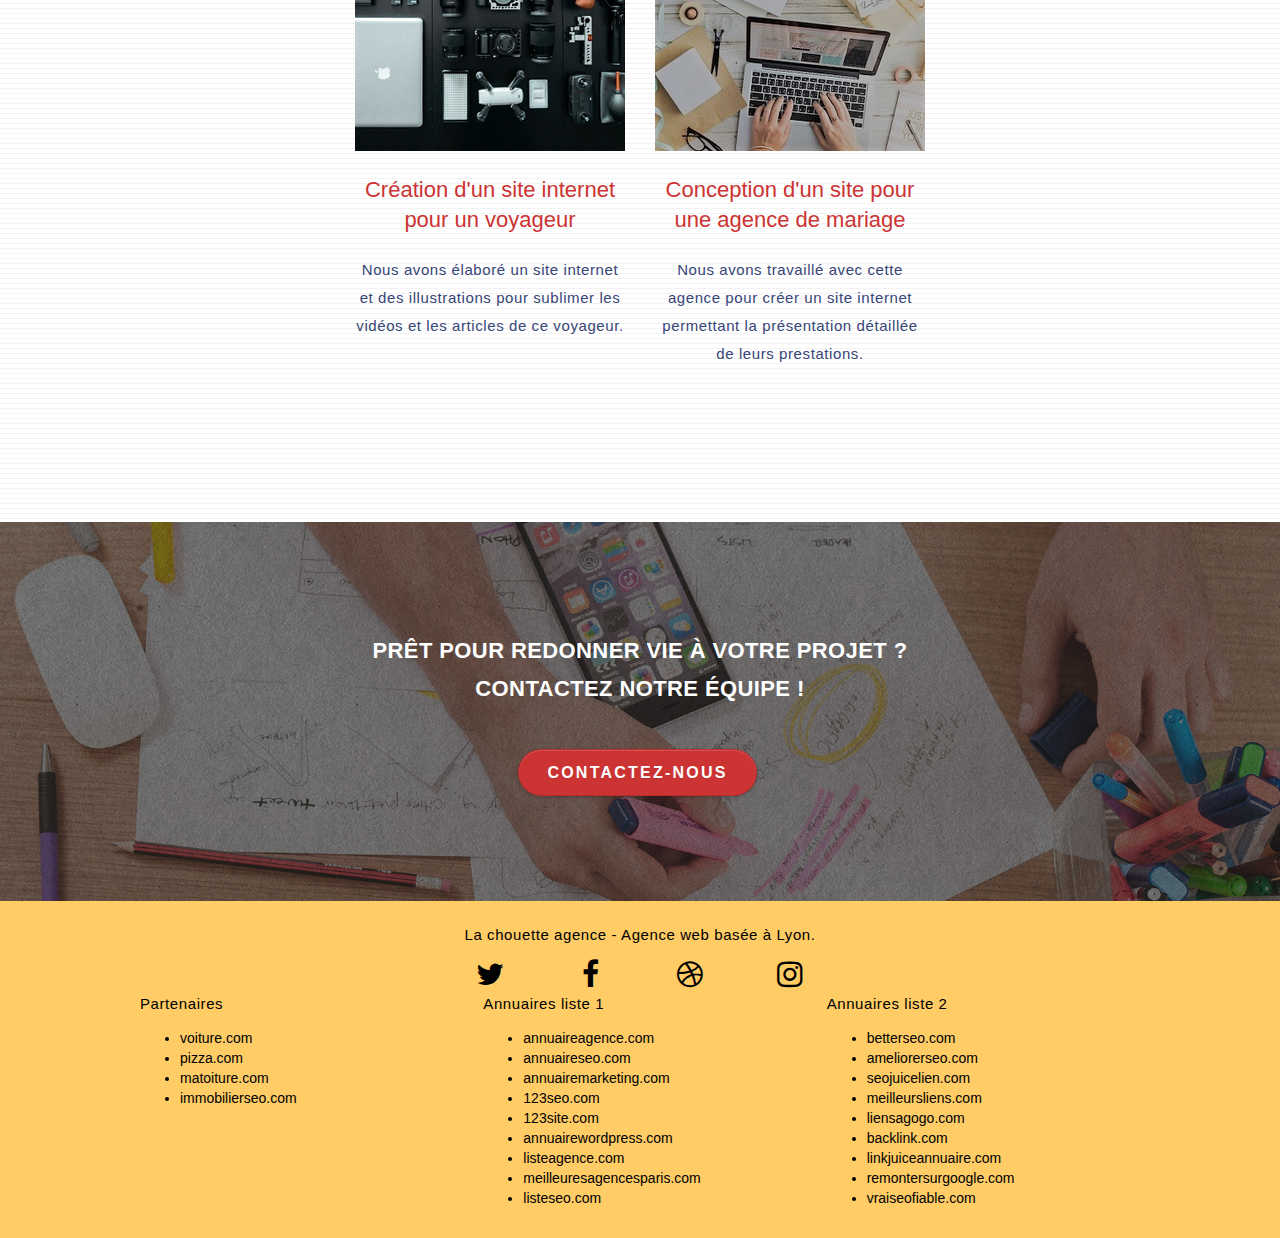
==== commit 47589e86: "image de texte" ====
--- a/index.html
+++ b/index.html
@@ -71,7 +71,7 @@
 	<div class="container bloc-md">
 		<div class="row">
 			<div class="col-sm-12 text-center">
-				<img alt="agence web, agence web paris, web design paris, stratégie web" src="img/title.png" />
+				<h2 class="black">La chouette agence est une agence de web design qui aide les entreprises à devenir attractives et visibles sur Internet<h2>
 			</div>
 		</div>
 		<div class="row voffset-lg med-width-whitespace">
@@ -111,8 +111,8 @@
 		</div>
 		<div class="row voffset-lg voffset">
 			<div class="col-xs-12 col-md-8 col-md-offset-2 text-center">
-				<img alt="agence web, agence web paris, web design paris, stratégie web" src="img/citation.png" />
-
+				<h4>"La chouette agence est une excellente agence web ! Les web designers ont réussi à capturer l'essence de notre entreprise et à l'intégrer à notre site. Cela nous a aidé à doubler nos ventes en ligne à Lyon.</h4>
+				<p>Maxime Guibard, PDG de À vos fourchettes</p>
 			</div>
 		</div>
 	</div>
@@ -141,7 +141,7 @@
 	<div class="container bloc-lg">
 		<div class="row">
 			<div class="col-sm-12 text-center">
-				<img alt="agence web, agence web paris, web design paris, stratégie web" src="img/title2.png" />
+				<h2 class="black title">Nous travaillons avec beaucoup de clients,</br>voici nos réalisations.</h2>
 			</div>
 		</div>
 		<div class="row tight-width-whitespace portfolio-row">
--- a/style.css
+++ b/style.css
@@ -11,6 +11,14 @@
         color: white;
         position: relative;
     }
+.black{
+    color: black;
+    padding: 5px 130px 40px;
+    line-height: 2em;
+    }
+.title{
+    text-transform: uppercase;
+}
 .btn-atomic-tangerine {
     background: #cc3333;
     color: white;
@@ -42,6 +50,14 @@
     letter-spacing: 0.018em;
     line-height: 1.7;
     color: white!important;
+}
+h2{
+    color:#cc3333;
+}
+h4 {
+    color: #333333!important;
+    font-size:24px;
+    line-height: 1.5;
 }
 /*fin typographie*/
 
@@ -750,9 +766,7 @@
 }
 
 
-h4 {
-    color: #333333!important;
-}
+
 
 .icons {
     margin-bottom: 14px;
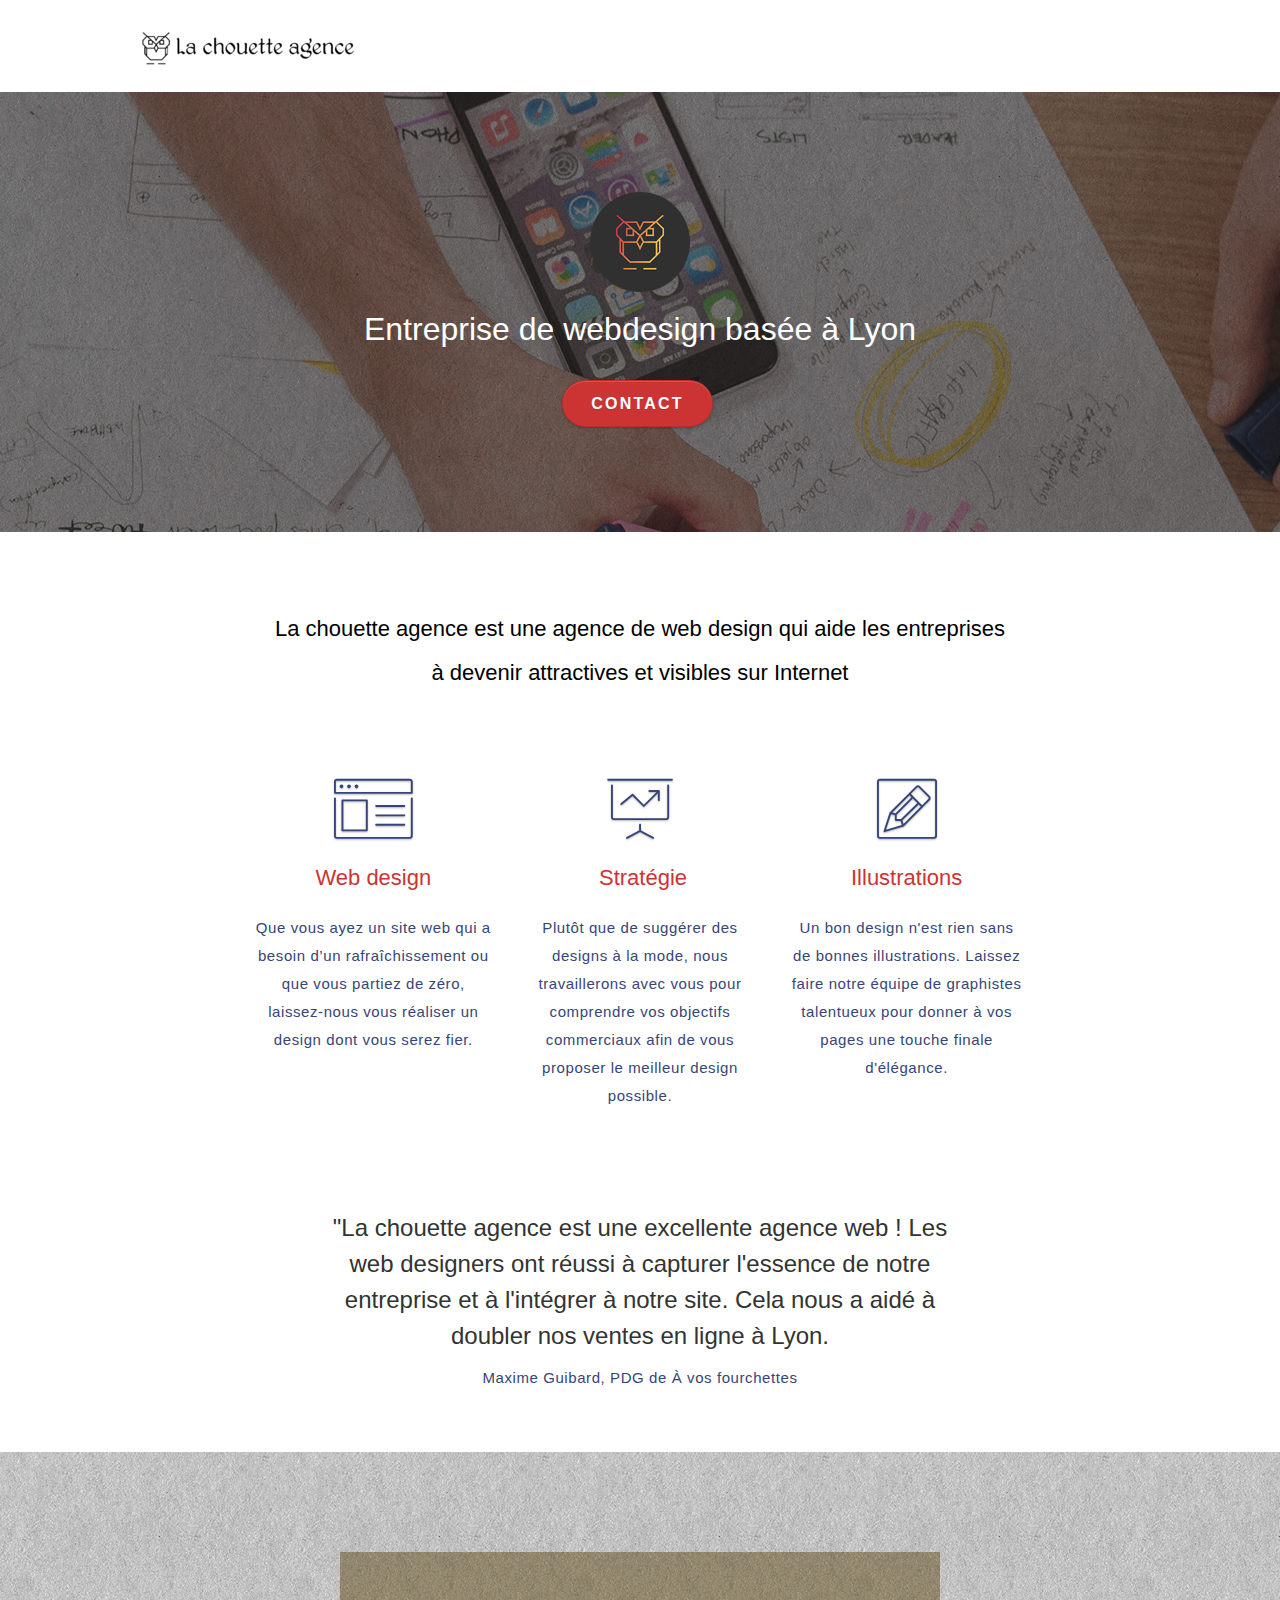
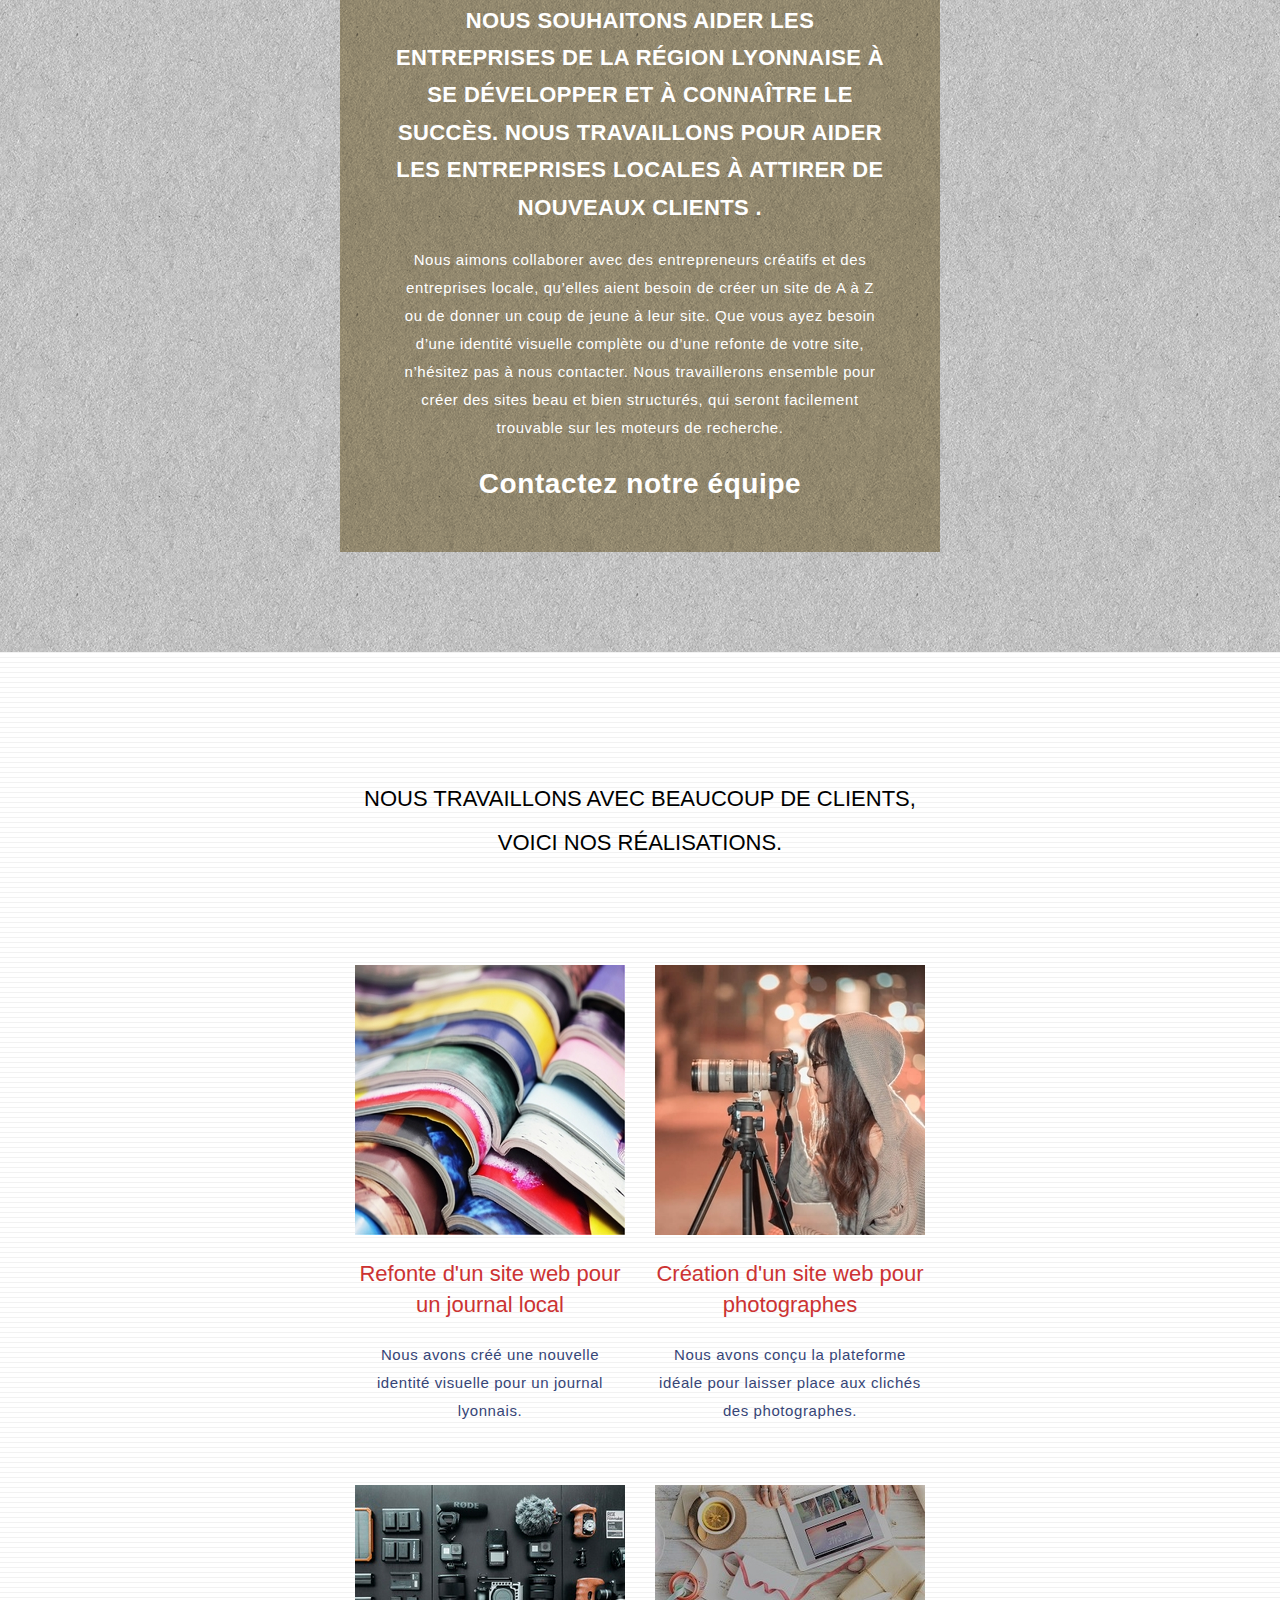
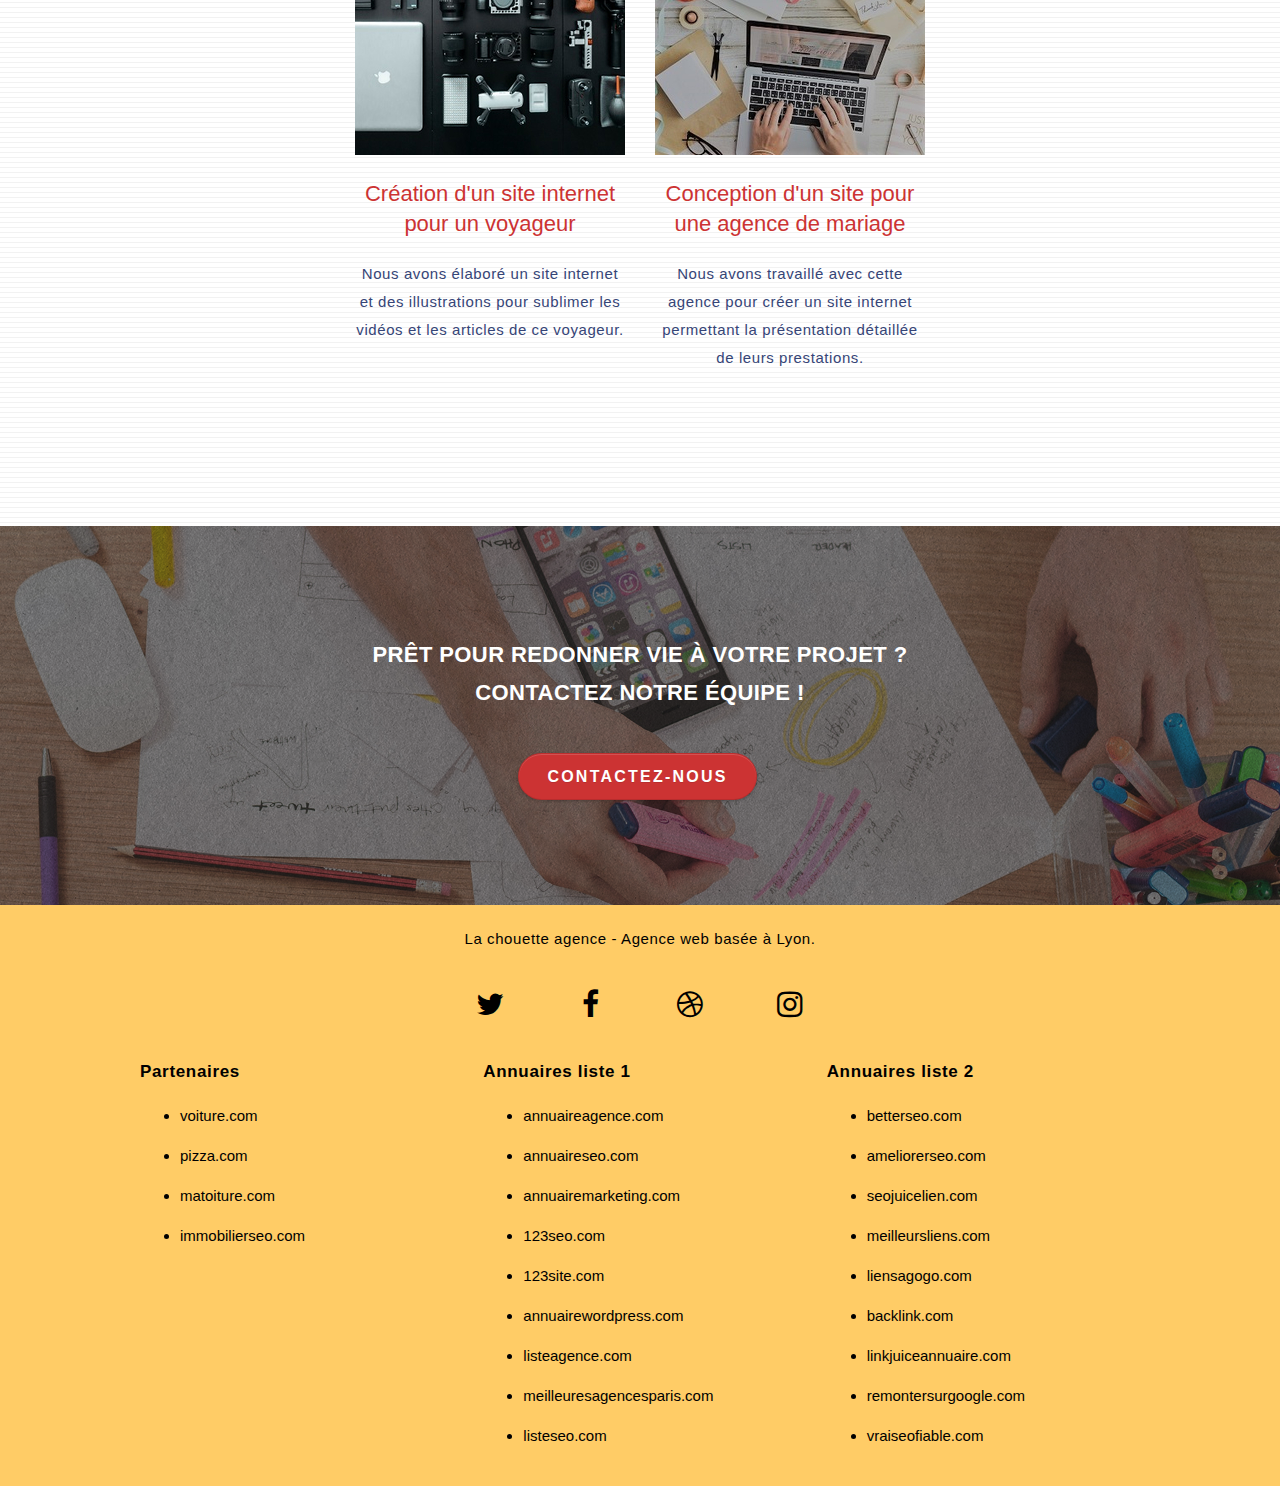
==== commit a6ac9171: "espacement et surlignage liens" ====
--- a/index.html
+++ b/index.html
@@ -5,7 +5,7 @@
     <meta name="description" content="La chouette agence est une entreprise de webdesign située à Lyon. Confiez-nous votre projet, on se charge de tout !">
     <meta name="viewport" content="width=device-width, initial-scale=1.0, viewport-fit=cover">
 	<meta name="robots" content="index,follow" />
-	<link href="https://www.la-chouette-agence/index.html" rel="canonical" />
+	<link href="https://estkon.github.io/EstherBertolini_4_03122020/index.html" rel="canonical" />
     <link rel="shortcut icon" type="image/png" href="favicon.jpg">
     
 	<link rel="stylesheet" type="text/css" href="./css/bootstrap.css">
@@ -235,7 +235,7 @@
 				</div>
 				<div class="row">
 					<div class="col-sm-4">
-						<p>Partenaires</p>
+						<p class ="footer">Partenaires</p>
 							<ul>
 								<li><a href="voiture.com">voiture.com</a></li>
 								<li><a href="pizza.com">pizza.com</a></li>
@@ -244,7 +244,7 @@
 							</ul>		
 					</div>
 					<div class="col-sm-4">
-						<p>Annuaires liste 1</p>
+						<p class ="footer">Annuaires liste 1</p>
 						<ul>
 							<li><a href="annuaireagence.com">annuaireagence.com</a></li>
 							<li><a href="annuaireseo.com">annuaireseo.com</a></li>
@@ -258,7 +258,7 @@
 						</ul>
 					</div>
 					<div class="col-sm-4">
-						<p>Annuaires liste 2</p>
+						<p class ="footer">Annuaires liste 2</p>
 						<ul>
 							<li><a href="betterseo.com">betterseo.com</a></li>
 							<li><a href="ameliorerseo.com">ameliorerseo.com</a></li>
--- a/style.css
+++ b/style.css
@@ -61,7 +61,30 @@
 }
 /*fin typographie*/
 
-a,
+li {
+    padding: 5px 0 5px 0;
+    line-height: 2;
+    font-size: 15px;
+}
+li:hover{
+    text-decoration: underline;
+}
+.footer{
+    font-weight: 600;
+    font-size: 17px;
+    line-height: 28px;
+    letter-spacing: 0.039em;    
+}
+a.bold-link{
+    font-weight: 600;
+    font-size: 28px;
+}
+a.bold-link:hover{
+    text-decoration: white underline;
+}
+
+/*fin liens footer*/
+a
 button {
     transition: all .3s ease-in-out;
     outline: none!important;
@@ -186,7 +209,7 @@
 .d-bloc h4 a,
 .d-bloc h5 a,
 .d-bloc h6 a,
-.d-bloc p a {
+ {
     color: black;
 }
 
@@ -750,6 +773,7 @@
 .social {
     max-width: 400px;
     margin: auto auto auto auto;
+    line-height: 95px
 }
 
 h2 {
@@ -776,6 +800,7 @@
 .white {
     color: #FFFFFF!important;
     position: relative;
+    text-align: center
 }
 
 .portfolio-thumb {
@@ -796,10 +821,7 @@
     padding: 40px 40px 40px 40px;
 }
 
-.bold-link {
-    font-weight: 900;
-    text-decoration: underline!important;
-}
+
 
 .bgc-white {
     background-color: #FFFFFF;
@@ -811,10 +833,6 @@
 
 .ltc-white {
     color: #FFFFFF!important;
-}
-
-.ltc-white:hover {
-    color: #cccccc!important;
 }
 
 .ltc-atomic-tangerine {
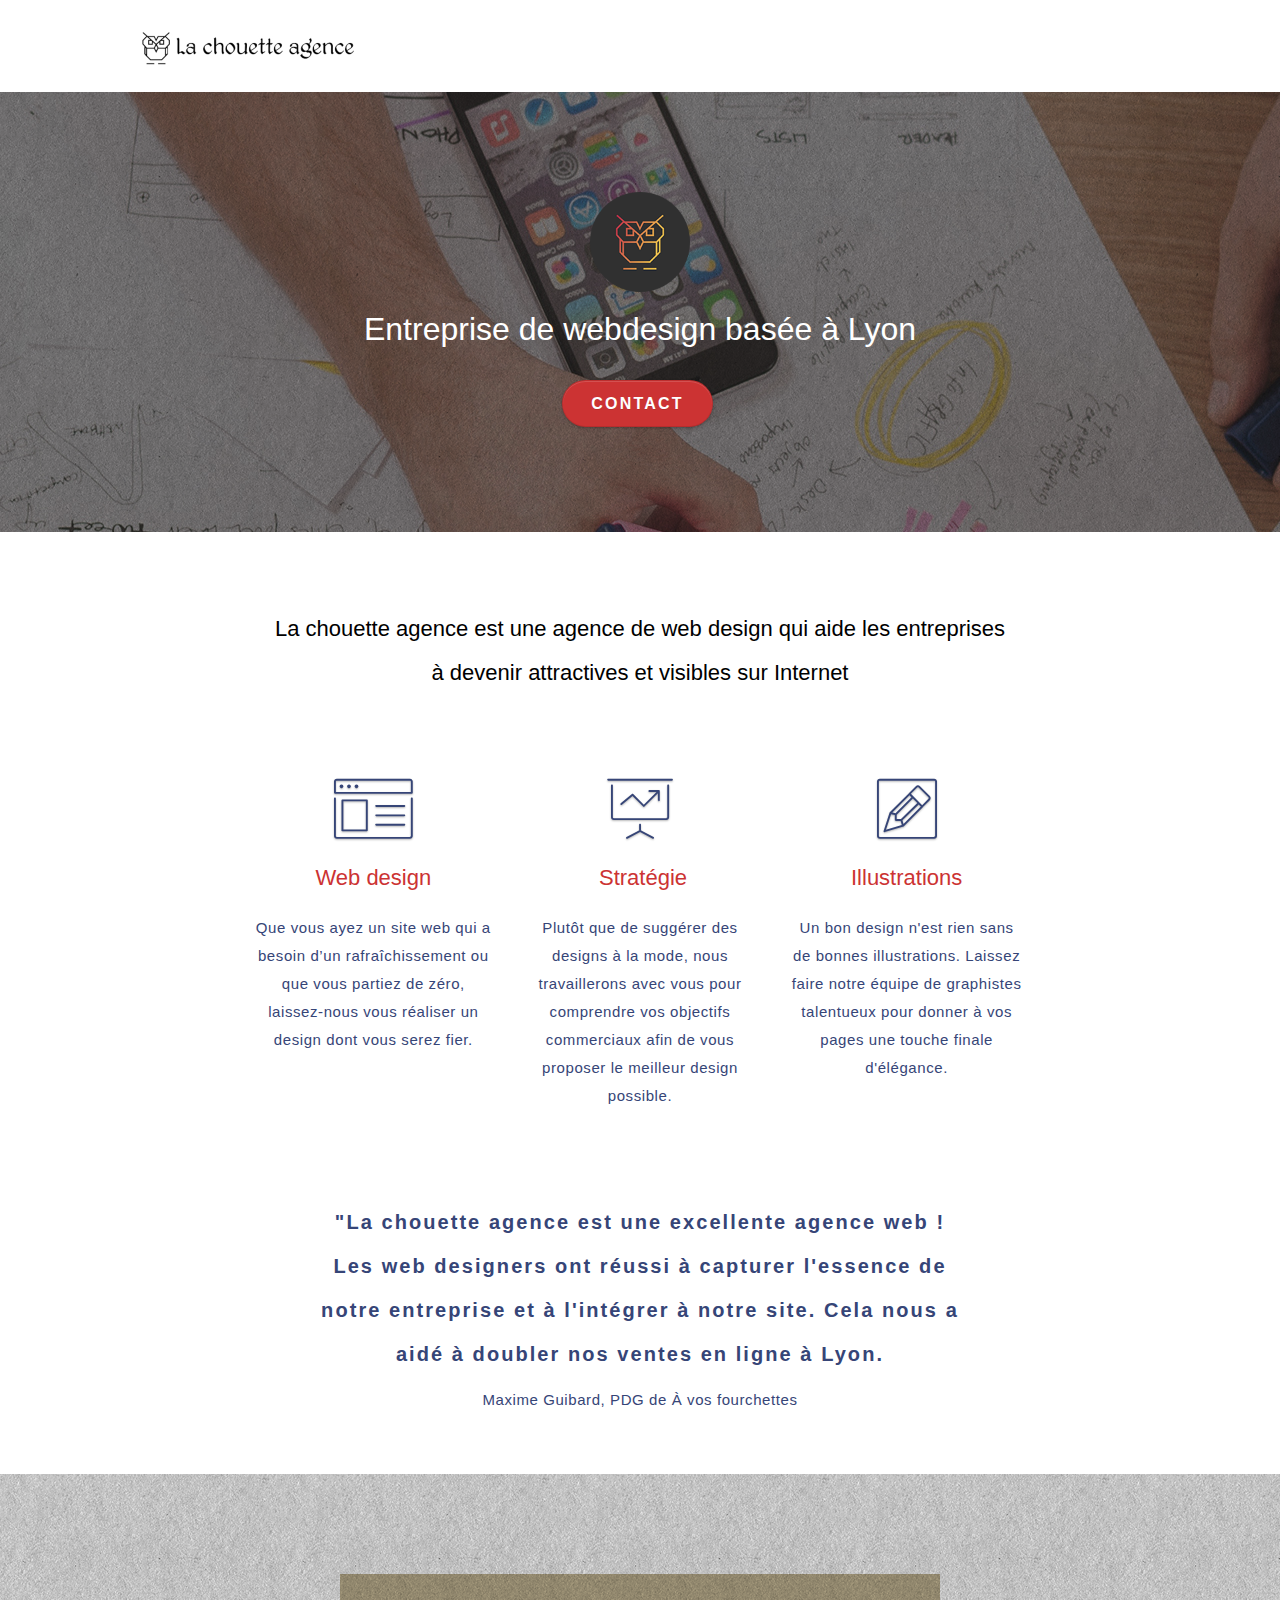
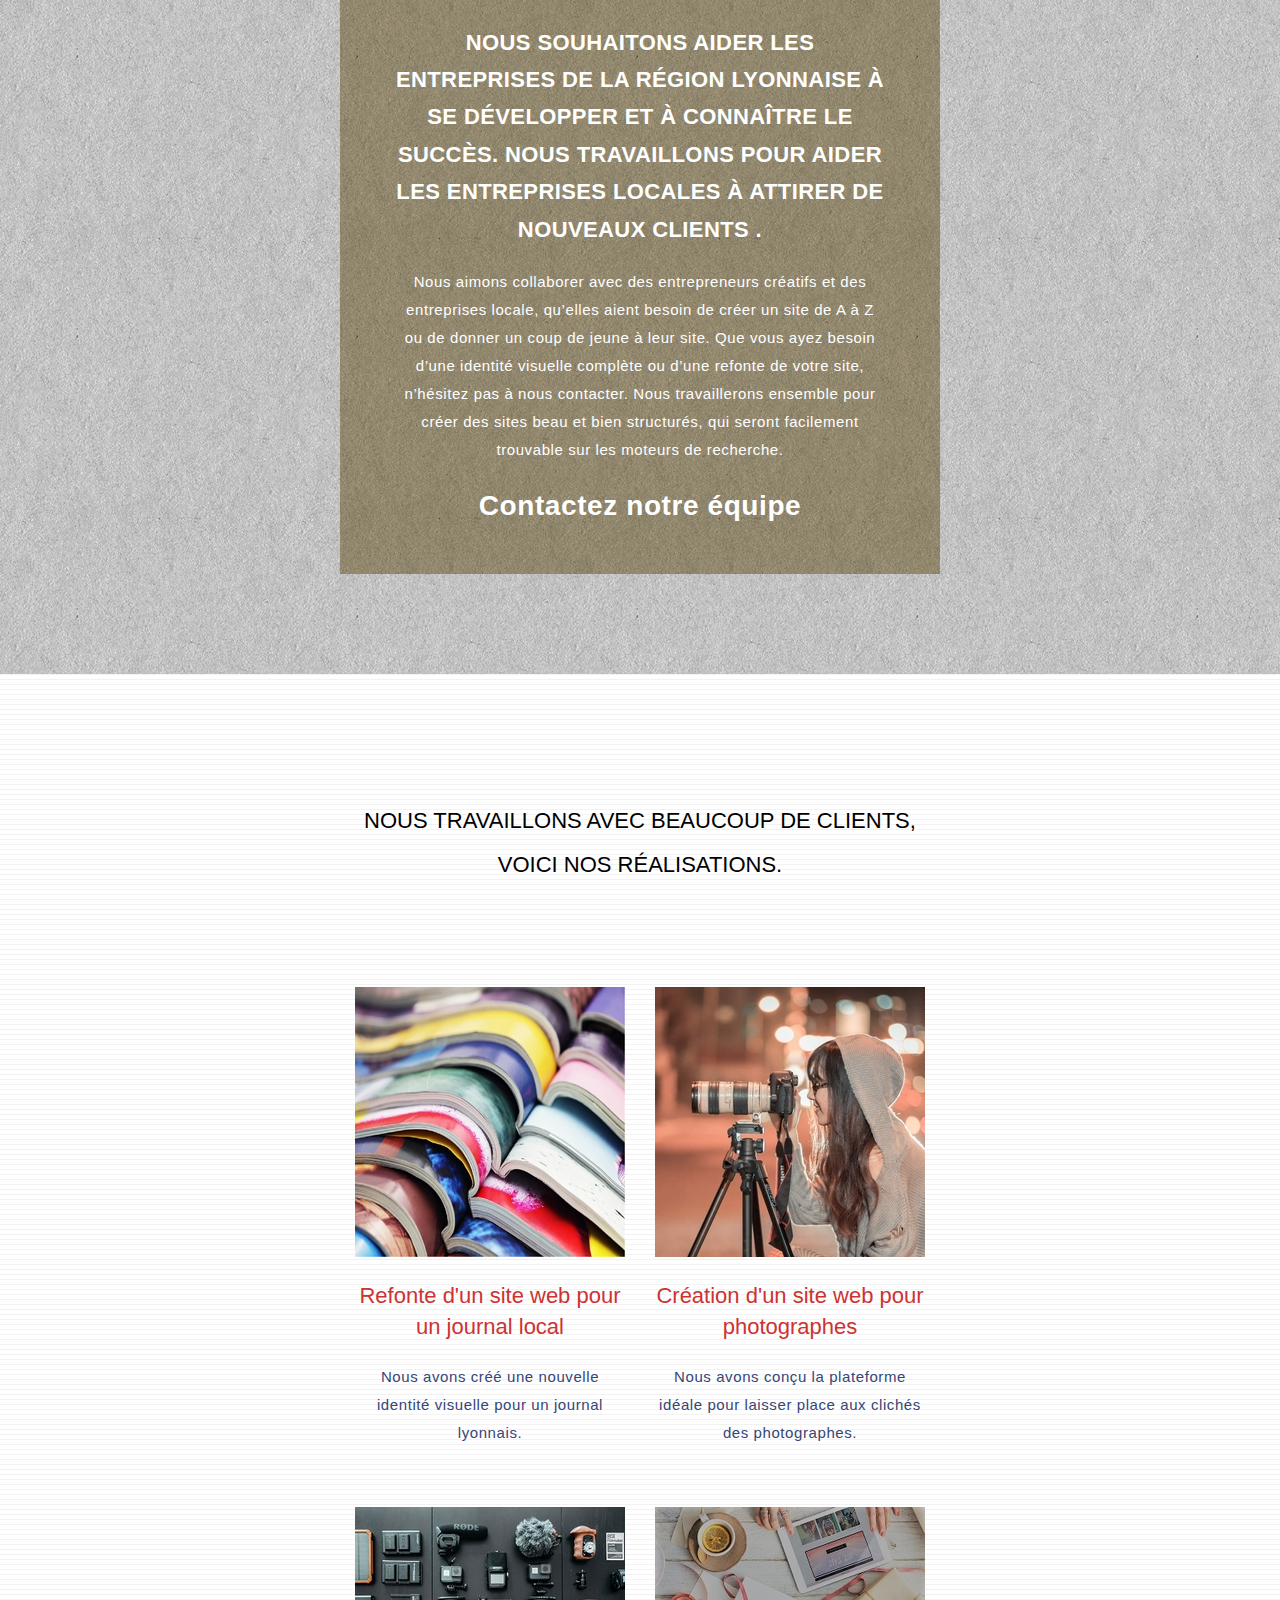
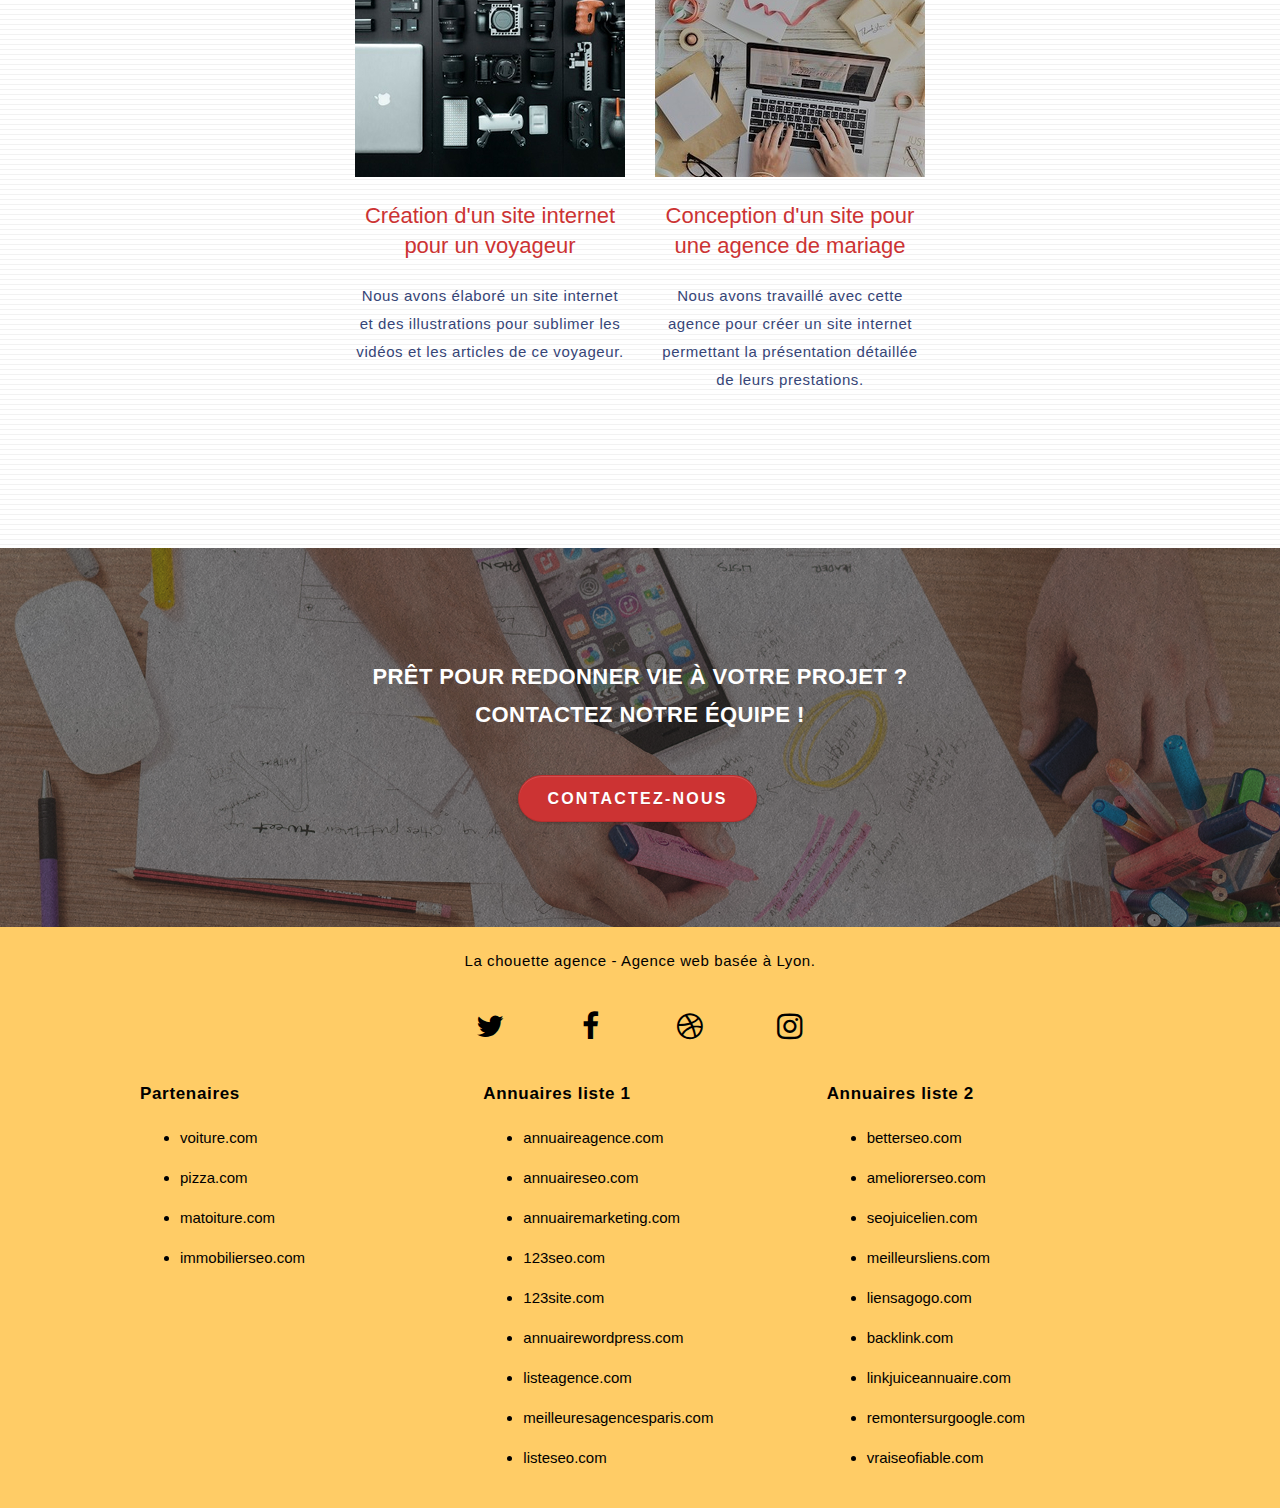
==== commit 0f81d1bf: "correction: h4 en p.citation" ====
--- a/index.html
+++ b/index.html
@@ -14,11 +14,11 @@
 	<link rel="stylesheet" type="text/css" href="./css/et-line.css">
 	
     
-	<script src="./js/jquery-2.1.0.js"></script>
-	<script src="./js/bootstrap.js"></script>
-	<script src="./js/blocs.js"></script>
-	<script src="./js/jquery.touchSwipe.js" defer></script>
-	<script src="./js/gmaps.js"></script>
+	<script async src="./js/jquery-2.1.0.js"></script>
+	<script async src="./js/bootstrap.js"></script>
+	<script async src="./js/blocs.js"></script>
+	<script async src="./js/jquery.touchSwipe.js" defer></script>
+	<script async src="./js/gmaps.js"></script>
 
     <title>La chouette agence</title>
 
@@ -111,7 +111,7 @@
 		</div>
 		<div class="row voffset-lg voffset">
 			<div class="col-xs-12 col-md-8 col-md-offset-2 text-center">
-				<h4>"La chouette agence est une excellente agence web ! Les web designers ont réussi à capturer l'essence de notre entreprise et à l'intégrer à notre site. Cela nous a aidé à doubler nos ventes en ligne à Lyon.</h4>
+				<p class='citation'>"La chouette agence est une excellente agence web ! Les web designers ont réussi à capturer l'essence de notre entreprise et à l'intégrer à notre site. Cela nous a aidé à doubler nos ventes en ligne à Lyon.</p>
 				<p>Maxime Guibard, PDG de À vos fourchettes</p>
 			</div>
 		</div>
--- a/style.css
+++ b/style.css
@@ -1,1081 +1,8 @@
-body {
-    margin: 0;
-    padding: 0;
-    background: #FFF;
-    overflow-x: hidden;
-    -webkit-font-smoothing: antialiased;
-    -moz-osx-font-smoothing: grayscale;
-}
-/* modifications contrastes*/
-h1,h2{
-        color: white;
-        position: relative;
-    }
-.black{
-    color: black;
-    padding: 5px 130px 40px;
-    line-height: 2em;
-    }
-.title{
-    text-transform: uppercase;
-}
-.btn-atomic-tangerine {
-    background: #cc3333;
-    color: white;
-    text-transform: uppercase;
-    font-weight: 900;
-    letter-spacing: 0.139em;
-}
-
-.btn-atomic-tangerine:hover {
-    background:#ffcc66!important;
-    color: black;!important;
-}
-#bloc-8{
-    background-color: #ffcc66;
-}
-/* fin modifications contrastes*/
-
-/*typographie*/
-p {
-    font-size: 15px;
-    line-height: 28px;
-    letter-spacing: 0.039em;
-}
-h3 {
-    text-transform: uppercase;
-    font-weight: 800;
-    font-size: 22px;
-    position: relative;
-    letter-spacing: 0.018em;
-    line-height: 1.7;
-    color: white!important;
-}
-h2{
-    color:#cc3333;
-}
-h4 {
-    color: #333333!important;
-    font-size:24px;
-    line-height: 1.5;
-}
-/*fin typographie*/
-
-li {
-    padding: 5px 0 5px 0;
-    line-height: 2;
-    font-size: 15px;
-}
-li:hover{
-    text-decoration: underline;
-}
-.footer{
-    font-weight: 600;
-    font-size: 17px;
-    line-height: 28px;
-    letter-spacing: 0.039em;    
-}
-a.bold-link{
-    font-weight: 600;
-    font-size: 28px;
-}
-a.bold-link:hover{
-    text-decoration: white underline;
-}
-
-/*fin liens footer*/
-a
-button {
-    transition: all .3s ease-in-out;
-    outline: none!important;
-}
-
-a:hover {
-    text-decoration: none;
-    cursor: pointer;
-}
-
-#page-loading-blocs-notifaction {
-    position: fixed;
-    top: 0;
-    bottom: 0;
-    width: 100%;
-    z-index: 100000;
-    background: #FFFFFF url("img/pageload-spinner.gif") no-repeat center center;
-}
-
-.bloc {
-    width: 100%;
-    clear: both;
-    background: 50% 50% no-repeat;
-    padding: 0 50px;
-    -webkit-background-size: cover;
-    -moz-background-size: cover;
-    -o-background-size: cover;
-    background-size: cover;
-    position: relative;
-}
-
-.bloc .container {
-    padding-left: 0;
-    padding-right: 0;
-}
-
-.bloc-lg {
-    padding: 100px 50px;
-}
-
-.bloc-md {
-    padding: 50px;
-}
-
-.bloc-sm {
-    padding: 20px 50px;
-}
-
-.bg-center,
-.bg-l-edge,
-.bg-r-edge,
-.bg-t-edge,
-.bg-b-edge,
-.bg-tl-edge,
-.bg-bl-edge,
-.bg-tr-edge,
-.bg-br-edge,
-.bg-repeat {
-    -webkit-background-size: auto!important;
-    -moz-background-size: auto!important;
-    -o-background-size: auto!important;
-    background-size: auto!important;
-}
-
-.bg-repeat {
-    background: repeat;
-}
-
-.bg-t-edge {
-    background: top no-repeat;
-}
-
-.bloc-bg-texture::before {
-    content: "";
-    background-size: 2px 2px;
-    position: absolute;
-    top: 0;
-    bottom: 0;
-    left: 0;
-    right: 0;
-}
-
-.texture-paper::before {
-    background: url("img/texture-paper.png");
-    background-size: 280px 280px;
-}
-
-.b-parallax {
-    background-attachment: fixed;
-}
-
-.d-bloc {
-    color: black;
-}
-
-.d-bloc button:hover {
-    color: rgba(255, 255, 255, .9);
-}
-
-.d-bloc .icon-round,
-.d-bloc .icon-square,
-.d-bloc .icon-rounded,
-.d-bloc .icon-semi-rounded-a,
-.d-bloc .icon-semi-rounded-b {
-    border-color: rgba(255, 255, 255, .9);
-}
-
-.d-bloc .divider-h span {
-    border-color: rgba(255, 255, 255, .2);
-}
-
-.d-bloc .a-btn,
-.d-bloc .navbar a,
-.d-bloc .navbar-brand,
-.d-bloc a .icon-sm,
-.d-bloc a .icon-md,
-.d-bloc a .icon-lg,
-.d-bloc a .icon-xl,
-.d-bloc h1 a,
-.d-bloc h2 a,
-.d-bloc h3 a,
-.d-bloc h4 a,
-.d-bloc h5 a,
-.d-bloc h6 a,
- {
-    color: black;
-}
-
-.d-bloc .a-btn:hover,
-.d-bloc .navbar a:hover,
-.d-bloc .navbar-brand:hover,
-.d-bloc a:hover .icon-sm,
-.d-bloc a:hover .icon-md,
-.d-bloc a:hover .icon-lg,
-.d-bloc a:hover .icon-xl,
-.d-bloc h1 a:hover,
-.d-bloc h2 a:hover,
-.d-bloc h3 a:hover,
-.d-bloc h4 a:hover,
-.d-bloc h5 a:hover,
-.d-bloc h6 a:hover,
-.d-bloc p a:hover {
-    color: rgba(255, 255, 255, 1);
-}
-
-.d-bloc .navbar-toggle .icon-bar {
-    background: rgba(255, 255, 255, 1);
-}
-
-.d-bloc .btn-wire,
-.d-bloc .btn-wire:hover {
-    color: rgba(255, 255, 255, 1);
-    border-color: rgba(255, 255, 255, 1);
-}
-
-.d-bloc .panel {
-    color: rgba(0, 0, 0, .5);
-}
-
-.d-bloc .panel button:hover {
-    color: rgba(0, 0, 0, .7);
-}
-
-.d-bloc .panel icon {
-    border-color: rgba(0, 0, 0, .7);
-}
-
-.d-bloc .panel .divider-h span {
-    border-color: rgba(0, 0, 0, .1);
-}
-
-.d-bloc .panel .a-btn {
-    color: rgba(0, 0, 0, .6);
-}
-
-.d-bloc .panel .a-btn:hover {
-    color: rgba(0, 0, 0, 1);
-}
-
-.d-bloc .panel .btn-wire,
-.d-bloc .panel .btn-wire:hover {
-    color: rgba(0, 0, 0, .7);
-    border-color: rgba(0, 0, 0, .3);
-}
-
-.d-bloc .panel,
-.l-bloc {
-        color: #364577;
-    }
-
-.d-bloc .panel button:hover,
-.l-bloc button:hover {
-    color: rgba(0, 0, 0, .7);
-}
-
-.l-bloc .icon-round,
-.l-bloc .icon-square,
-.l-bloc .icon-rounded,
-.l-bloc .icon-semi-rounded-a,
-.l-bloc .icon-semi-rounded-b {
-    border-color: rgba(0, 0, 0, .7);
-}
-
-.d-bloc .panel .divider-h span,
-.l-bloc .divider-h span {
-    border-color: rgba(0, 0, 0, .1);
-}
-
-.d-bloc .panel .a-btn,
-.l-bloc .a-btn,
-.l-bloc .navbar a,
-.l-bloc .navbar-brand,
-.l-bloc a .icon-sm,
-.l-bloc a .icon-md,
-.l-bloc a .icon-lg,
-.l-bloc a .icon-xl,
-.l-bloc h1 a,
-.l-bloc h2 a,
-.l-bloc h3 a,
-.l-bloc h4 a,
-.l-bloc h5 a,
-.l-bloc h6 a,
-.l-bloc p a {
-    color: rgba(0, 0, 0, .6);
-}
-
-.d-bloc .panel .a-btn:hover,
-.l-bloc .a-btn:hover,
-.l-bloc .navbar a:hover,
-.l-bloc .navbar-brand:hover,
-.l-bloc a:hover .icon-sm,
-.l-bloc a:hover .icon-md,
-.l-bloc a:hover .icon-lg,
-.l-bloc a:hover .icon-xl,
-.l-bloc h1 a:hover,
-.l-bloc h2 a:hover,
-.l-bloc h3 a:hover,
-.l-bloc h4 a:hover,
-.l-bloc h5 a:hover,
-.l-bloc h6 a:hover,
-.l-bloc p a:hover {
-    color: rgba(0, 0, 0, 1);
-}
-
-.l-bloc .navbar-toggle .icon-bar {
-    color: rgba(0, 0, 0, .6);
-}
-
-.d-bloc .panel .btn-wire,
-.d-bloc .panel .btn-wire:hover,
-.l-bloc .btn-wire,
-.l-bloc .btn-wire:hover {
-    color: rgba(0, 0, 0, .7);
-    border-color: rgba(0, 0, 0, .3);
-}
-
-.voffset {
-    margin-top: 30px;
-}
-
-.voffset-lg {
-    margin-top: 80px;
-}
-
-.row-no-gutters {
-    margin-right: 0;
-    margin-left: 0;
-}
-
-.row.row-no-gutters > [class^="col-"],
-.row.row-no-gutters > [class*=" col-"] {
-    padding-right: 0;
-    padding-left: 0;
-}
-
-#bloc-1-hero h1 {
-    font-size: 32px;
-}
-
-.navbar {
-    margin-bottom: 0;
-    z-index: 1;
-}
-
-.navbar-brand {
-    height: auto;
-    padding: 3px 15px;
-    font-size: 25px;
-    font-weight: normal;
+body{margin:0;padding:0;background:#fff;overflow-x:hidden;-webkit-font-smoothing:antialiased;-moz-osx-font-smoothing:grayscale}h1,h2{color:#fff;position:relative}.black{color:#000;padding:5px 130px 40px;line-height:2em}.title{text-transform:uppercase}.btn-atomic-tangerine{background:#c33;color:#fff;text-transform:uppercase;font-weight:900;letter-spacing:.139em}.btn-atomic-tangerine:hover{background:#fc6!important;color:#000!important}#bloc-8{background-color:#fc6}p{font-size:15px;line-height:28px;letter-spacing:.039em}h3{text-transform:uppercase;font-weight:800;font-size:22px;position:relative;letter-spacing:.018em;line-height:1.7;color:#fff!important}h2{color:#c33}h4{color:#333!important;font-size:24px;line-height:1.5}li{padding:5px 0 5px 0;line-height:2;font-size:15px}li:hover{text-decoration:underline}.footer{font-weight:600;font-size:17px;line-height:28px;letter-spacing:.039em}a.bold-link{font-weight:600;font-size:28px}a.bold-link:hover{text-decoration:#fff underline}a button{transition:all .3s ease-in-out;outline:0!important}a:hover{text-decoration:none;cursor:pointer}.bloc{width:100%;clear:both;background:50% 50% no-repeat;padding:0 50px;-webkit-background-size:cover;-moz-background-size:cover;-o-background-size:cover;background-size:cover;position:relative}.bloc .container{padding-left:0;padding-right:0}.bloc-lg{padding:100px 50px}.bloc-md{padding:50px}.bloc-sm{padding:20px 50px}.bg-b-edge,.bg-br-edge,.bg-center,.bg-l-edge,.bg-r-edge,.bg-repeat,.bg-t-edge{-webkit-background-size:auto!important;-moz-background-size:auto!important;-o-background-size:auto!important;background-size:auto!important}.bg-repeat{background:repeat}.bg-t-edge{background:top no-repeat}.bloc-bg-texture::before{content:"";background-size:2px 2px;position:absolute;top:0;bottom:0;left:0;right:0}.texture-paper::before{background:url(https://estkon.github.io/EstherBertolini_4_03122020/img/texture-paper.png);background-size:280px 280px}.b-parallax{background-attachment:fixed}.d-bloc{color:#000}.d-bloc button:hover{color:rgba(255,255,255,.9)}.d-bloc .a-btn:hover,.d-bloc .navbar a:hover,.d-bloc .navbar-brand:hover,.d-bloc a:hover .icon-lg,.d-bloc a:hover .icon-md,.d-bloc a:hover .icon-sm,.d-bloc h1 a:hover,.d-bloc h2 a:hover,.d-bloc h3 a:hover,.d-bloc h4 a:hover,.d-bloc h5 a:hover,.d-bloc h6 a:hover,.d-bloc p a:hover{color:rgba(255,255,255,1)}.d-bloc .navbar-toggle .icon-bar{background:rgba(255,255,255,1)}.l-bloc{color:#364577}.l-bloc button:hover{color:rgba(0,0,0,.7)}.l-bloc .a-btn,.l-bloc .navbar a,.l-bloc .navbar-brand,.l-bloc a .icon-lg,.l-bloc a .icon-md,.l-bloc a .icon-sm,.l-bloc h1 a,.l-bloc h2 a,.l-bloc h3 a,.l-bloc h4 a,.l-bloc h5 a,.l-bloc h6 a,.l-bloc p a{color:rgba(0,0,0,.6)}.l-bloc .a-btn:hover,.l-bloc .navbar a:hover,.l-bloc .navbar-brand:hover,.l-bloc a:hover .icon-lg,.l-bloc a:hover .icon-md,.l-bloc a:hover .icon-sm,.l-bloc h1 a:hover,.l-bloc h2 a:hover,.l-bloc h3 a:hover,.l-bloc h4 a:hover,.l-bloc h5 a:hover,.l-bloc h6 a:hover,.l-bloc p a:hover{color:rgba(0,0,0,1)}.l-bloc .navbar-toggle .icon-bar{color:rgba(0,0,0,.6)}.voffset{margin-top:30px}.voffset-lg{margin-top:80px}.row-no-gutters{margin-right:0;margin-left:0}.row.row-no-gutters>[class*=" col-"],.row.row-no-gutters>[class^=col-]{padding-right:0;padding-left:0}#bloc-1-hero h1{font-size:32px}.navbar{margin-bottom:0;z-index:1}.navbar-brand{height:auto;padding:3px 15px;font-size:25px;font-weight:400;font-weight:600;line-height:44px}.navbar-brand img{max-height:200px;margin:0 5px 0 0;display:inline}.navbar-brand img[src$=svg]{min-width:100px}.nav-center .navbar-brand img{margin:0}.navbar .nav{padding-top:2px;margin-right:-16px;float:right;z-index:1}.nav>li{float:left;margin-top:4px;font-size:16px}.nav>li a:focus,.nav>li a:hover{background:0 0}.navbar-toggle{margin:10px 10px 0 0;border:0}.navbar-toggle:hover{background:0 0!important}.navbar-toggle .icon-bar{background-color:rgba(0,0,0,.5);width:26px}@media (min-width:768px){.site-navigation{position:absolute;top:50%;right:20px;transform:translate(0,-50%);-webkit-transform:translateY(-50%)}.nav-center{text-align:center}.nav-center .navbar-header{width:100%}.nav-center .nav>li,.nav-center .navbar-brand,.nav-center .navbar-header{float:none;display:inline-block}.nav-center .site-navigation{position:relative;width:100%;right:0;margin-right:0;margin-top:20px}}.mg-md{margin-top:10px;margin-bottom:20px}.mg-lg{margin-top:10px;margin-bottom:40px}.btn{margin:0 5px 5px 0}.btn-d,.btn-d:focus,.btn-d:hover{color:#fff;background:rgba(0,0,0,.3)}button{outline:0!important}.btn-rd{border-radius:40px}.btn-clean{border:1px solid rgba(0,0,0,.08);border-bottom-color:rgba(0,0,0,.1);text-shadow:0 1px 0 rgba(0,0,1,.1);box-shadow:0 1px 3px rgba(0,0,1,.25),inset 0 1px 0 0 rgba(255,255,255,.15)}.icon-md{font-size:30px!important}.icon-lg{font-size:60px!important}.sm-shadow{text-shadow:0 1px 2px rgba(0,0,0,.3)}a[data-lightbox]{position:relative;display:block;text-align:center}a[data-lightbox]:hover::before{content:"+";font-family:HelveticaNeue-Light,"Helvetica Neue Light","Helvetica Neue",Helvetica,Arial;font-size:32px;width:50px;height:50px;margin-left:-25px;border-radius:50%;background:rgba(0,0,0,.6);color:#fff;font-weight:100;z-index:1;position:absolute;top:50%;transform:translateY(-50%);-webkit-transform:translateY(-50%)}a[data-lightbox]:hover img{opacity:.6;-webkit-animation-fill-mode:none;animation-fill-mode:none}.lightbox-caption{padding:20px;color:#fff;background:rgba(0,0,0,.5);position:absolute;left:15px;right:15px;bottom:5px}.snapshot-lb .lightbox-caption{padding:0;color:rgba(0,0,0,.5);background:0 0}.btn,a,h1,h2,h3,h4,h5,h6,p{font-family:helvetica}.container{max-width:1000px}.hero-bloc-text{font-size:38px}.tight-width-whitespace{max-width:600px;margin:auto auto auto auto}.h1{font-size:20px;font-family:"Open Sans"}.cta-hero{margin-top:22px;text-transform:uppercase;padding:12px 28px 12px 28px;font-size:16px;font-weight:700}.social{max-width:400px;margin:auto auto auto auto;line-height:95px}h2{font-size:22px;line-height:1.4em}.med-width-whitespace{max-width:800px;margin:auto auto auto auto;box-shadow:0 0 0 #000}.icons{margin-bottom:14px;margin-top:24px}.white{color:#fff!important;position:relative;text-align:center}.portfolio-thumb{margin-bottom:24px}.portfolio-row{margin-bottom:44px;margin-top:50px}.black-background{background-color:rgba(165,147,99,.7);padding:40px 40px 40px 40px}.bgc-white{background-color:#fff}.bgc-dark-slate-blue{background-color:#364577}.ltc-white{color:#fff!important}.ltc-atomic-tangerine{color:#f3976c!important}.ltc-atomic-tangerine:hover{color:#c27956!important}.icon-dark-slate-blue{color:#364577!important;border-color:#364577!important}.bg-lines-h2-bg{background-image:url(https://estkon.github.io/EstherBertolini_4_03122020/img/lines-h2-bg.png)}.bg-banniere{background-image:url(https://estkon.github.io/EstherBertolini_4_03122020/img/la-chouette-agence-banniere.jpg)}.bg-presentation{background-image:url(https://estkon.github.io/EstherBertolini_4_03122020/img/image-de-presentation.jpg)}@media (max-width:1024px){.bloc{padding-left:20px;padding-right:20px}}@media (max-width:992px) and (min-width:768px){.navbar .nav{max-width:80%}.nav-center.navbar .nav{max-width:100%}}@media only screen and (min-device-width:768px) and (max-device-width:1024px) and (orientation:landscape){.b-parallax{background-attachment:scroll}}@media only screen and (min-device-width:1024px) and (max-device-width:1366px) and (-webkit-min-device-pixel-ratio:1.5){.b-parallax{background-attachment:scroll}}@media (max-width:991px){.container{width:100%}.b-parallax{background-attachment:scroll}#hero-bloc,.page-container{overflow-x:hidden;position:relative}.bloc{padding-left:constant(safe-area-inset-left);padding-right:constant(safe-area-inset-right)}}@media (max-width:767px){.page-container{overflow-x:hidden;position:relative}h1,h2,h3,h4,h5,h6,p{padding-left:10px!important;padding-right:10px!important}.b-parallax{background-attachment:scroll}.navbar .nav{padding-top:0;border-top:1px solid rgba(0,0,0,.2);float:none!important}.navbar.row{margin-left:0;margin-right:0}.site-navigation{position:inherit;transform:none;-webkit-transform:none;-ms-transform:none}.nav>li{margin-top:0;border-bottom:1px solid rgba(0,0,0,.1);background:rgba(0,0,0,.05);text-align:left;padding-left:15px;width:100%}.nav>li:hover{background:rgba(0,0,0,.08)}#hero-bloc .navbar .nav{background:rgba(0,0,0,.8)}#hero-bloc .navbar .nav a{color:rgba(255,255,255,.6)}.hero{padding:50px 0}.hero-nav{left:-1px;right:-1px}.navbar-collapse{padding:0;overflow-x:hidden;-webkit-box-shadow:none;box-shadow:none}.navbar-brand img{max-height:40px;width:auto}.bloc{padding-left:0;padding-right:0}.bloc-lg{padding:40px 0}.bloc-md,.bloc-sm{padding-left:0;padding-right:0}.a-block{padding:0 10px}.voffset{margin-top:5px}.voffset-md{margin-top:20px}.voffset-lg{margin-top:30px}}@media (max-width:400px){.bloc{padding-left:0;padding-right:0}}
+p.citation{
+    font-size: 20px;
+    letter-spacing: 0.103em;
     font-weight: 600;
     line-height: 44px;
-}
 
-.navbar-brand img {
-    max-height: 200px;
-    margin: 0 5px 0 0;
-    display: inline;
-}
-
-.navbar-brand img[src$=svg] {
-    min-width: 100px;
-}
-
-.nav-center .navbar-brand img {
-    margin: 0;
-}
-
-.navbar .nav {
-    padding-top: 2px;
-    margin-right: -16px;
-    float: right;
-    z-index: 1;
-}
-
-.nav > li {
-    float: left;
-    margin-top: 4px;
-    font-size: 16px;
-}
-
-.navbar-nav .open .dropdown-menu > li > a {
-    text-align: inherit;
-}
-
-.nav > li a:hover,
-.nav > li a:focus {
-    background: transparent;
-}
-
-.navbar-toggle {
-    margin: 10px 10px 0 0;
-    border: 0px;
-}
-
-.navbar-toggle:hover {
-    background: transparent!important;
-}
-
-.navbar-toggle .icon-bar {
-    background-color: rgba(0, 0, 0, .5);
-    width: 26px;
-}
-
-.nav-invert .navbar .nav {
-    float: left;
-}
-
-.nav-invert .navbar-header,
-.nav-invert .navbar-brand {
-    float: right;
-    position: relative;
-    z-index: 2;
-}
-
-@media (min-width: 768px) {
-    .site-navigation {
-        position: absolute;
-        top: 50%;
-        right: 20px;
-        transform: translate(0, -50%);
-        -webkit-transform: translateY(-50%);
-    }
-    .nav > li .dropdown-menu a,
-    .nav > li .dropdown-menu a:hover {
-        color: #484848;
-    }
-    .nav-invert .site-navigation {
-        left: 0;
-        right: 0;
-    }
-    .nav-center {
-        text-align: center;
-    }
-    .nav-center .navbar-header {
-        width: 100%;
-    }
-    .nav-center .navbar-header,
-    .nav-center .navbar-brand,
-    .nav-center .nav > li {
-        float: none;
-        display: inline-block;
-    }
-    .nav-center .site-navigation {
-        position: relative;
-        width: 100%;
-        right: 0;
-        margin-right: 0px;
-        margin-top: 20px;
-    }
-    .nav-center.mini-nav .navbar-toggle {
-        float: none;
-        margin: 10px auto 0;
-    }
-}
-
-.nav > li > .dropdown a {
-    background: none!important;
-    display: block;
-    padding: 14px 15px;
-}
-
-nav .caret {
-    margin: 0 5px;
-}
-
-.dropdown-menu .dropdown-menu {
-    top: -8px;
-    left: 100%;
-}
-
-.dropdown-menu .dropmenu-flow-right {
-    top: 100%;
-    left: 0;
-    margin-left: -1px;
-    border-top-left-radius: 0;
-    border-top-right-radius: 0;
-}
-
-.dropdown-menu .dropdown span {
-    border: 4px solid black;
-    border-top-color: transparent;
-    border-right-color: transparent;
-    border-bottom-color: transparent;
-    margin: 6px -5px 0 0!important;
-    float: right;
-}
-
-.mg-md {
-    margin-top: 10px;
-    margin-bottom: 20px;
-}
-
-.mg-lg {
-    margin-top: 10px;
-    margin-bottom: 40px;
-}
-
-.btn {
-    margin: 0 5px 5px 0;
-}
-
-.btn.pull-right {
-    margin: 0 0 5px 5px;
-}
-
-.btn-d,
-.btn-d:hover,
-.btn-d:focus {
-    color: #FFF;
-    background: rgba(0, 0, 0, .3);
-}
-
-button {
-    outline: none!important;
-}
-
-.btn-rd {
-    border-radius: 40px;
-}
-
-.btn-clean {
-    border: 1px solid rgba(0, 0, 0, .08);
-    border-bottom-color: rgba(0, 0, 0, .1);
-    text-shadow: 0 1px 0 rgba(0, 0, 1, .1);
-    box-shadow: 0 1px 3px rgba(0, 0, 1, .25), inset 0 1px 0 0 rgba(255, 255, 255, .15);
-}
-
-.icon-md {
-    font-size: 30px!important;
-}
-
-.icon-lg {
-    font-size: 60px!important;
-}
-
-.sm-shadow {
-    text-shadow: 0 1px 2px rgba(0, 0, 0, .3);
-}
-
-.panel-sq,
-.panel-sq .panel-heading,
-.panel-sq .panel-footer {
-    border-radius: 0;
-}
-
-.panel-rd {
-    border-radius: 30px;
-}
-
-.panel-rd .panel-heading {
-    border-radius: 29px 29px 0 0;
-}
-
-.panel-rd .panel-footer {
-    border-radius: 0 0 29px 29px;
-}
-
-.form-control {
-    border-color: rgba(0, 0, 0, .1);
-    box-shadow: none;
-}
-
-.scrollToTop {
-    width: 40px;
-    height: 40px;
-    position: fixed;
-    bottom: 20px;
-    right: 20px;
-    opacity: 0;
-    z-index: 500;
-    transition: all .3s ease-in-out;
-}
-
-.scrollToTop span {
-    margin-top: 6px;
-}
-
-.showScrollTop {
-    font-size: 14px;
-    opacity: 1;
-}
-
-a[data-lightbox] {
-    position: relative;
-    display: block;
-    text-align: center;
-}
-
-a[data-lightbox]:hover::before {
-    content: "+";
-    font-family: "HelveticaNeue-Light", "Helvetica Neue Light", "Helvetica Neue", Helvetica, Arial;
-    font-size: 32px;
-    width: 50px;
-    height: 50px;
-    margin-left: -25px;
-    border-radius: 50%;
-    background: rgba(0, 0, 0, .6);
-    color: #FFF;
-    font-weight: 100;
-    z-index: 1;
-    position: absolute;
-    top: 50%;
-    transform: translateY(-50%);
-    -webkit-transform: translateY(-50%);
-}
-
-a[data-lightbox]:hover img {
-    opacity: 0.6;
-    -webkit-animation-fill-mode: none;
-    animation-fill-mode: none;
-}
-
-#lightbox-modal {
-    display: flex;
-    align-items: center;
-}
-
-#lightbox-modal .modal-dialog {
-    width: 90%;
-    max-width: 900px;
-    margin: 0 auto 0;
-}
-
-#lightbox-modal .modal-dialog img {
-    max-height: 90vh;
-    margin: 0 auto;
-}
-
-.lightbox-caption {
-    padding: 20px;
-    color: #FFF;
-    background: rgba(0, 0, 0, .5);
-    position: absolute;
-    left: 15px;
-    right: 15px;
-    bottom: 5px;
-}
-
-.close-lightbox {
-    color: #FFF;
-    font-size: 30px;
-    position: absolute;
-    top: 20px;
-    right: 20px;
-    z-index: 20;
-    background: rgba(0, 0, 0, .5);
-    border: none;
-    line-height: 30px;
-    padding: 0 9px 5px;
-    opacity: 0.3;
-}
-
-.close-lightbox:hover,
-.next-lightbox:hover,
-.prev-lightbox:hover {
-    opacity: 1.0;
-    color: #FFF;
-}
-
-.next-lightbox,
-.prev-lightbox {
-    font-size: 20px;
-    color: rgba(255, 255, 255, .9);
-    background: rgba(0, 0, 0, .5);
-    transition: all .2s ease-in-out;
-    position: absolute;
-    top: 45%;
-    z-index: 1;
-    opacity: 0.4;
-}
-
-.next-lightbox {
-    padding: 6px 8px 1px 13px;
-    right: 25px;
-}
-
-.prev-lightbox {
-    padding: 6px 13px 1px 10px;
-    left: 25px;
-}
-
-.snapshot-lb .modal-body {
-    padding-bottom: 45px;
-}
-
-.snapshot-lb .lightbox-caption {
-    padding: 0;
-    color: rgba(0, 0, 0, .5);
-    background: none;
-}
-
-h1,
-h2,
-h3,
-h4,
-h5,
-h6,
-p,
-label,
-.btn,
-a {
-    font-family: "helvetica";
-    
-}
-
-.container {
-    max-width: 1000px;
-}
-
-.hero-bloc-text {
-    font-size: 38px;
-}
-
-.hero-bloc-text-sub {
-    font-size: 36px;
-}
-
-.statement-bloc-text {
-    line-height: 26px;
-    font-style: italic;
-    font-size: 20px;
-    text-align: center;
-    font-weight: lighter;
-    max-width: 520px;
-    margin: auto auto auto auto;
-}
-
-.tight-width-whitespace {
-    max-width: 600px;
-    margin: auto auto auto auto;
-}
-
-.h1 {
-    font-size: 20px;
-    font-family: "Open Sans";
-}
-
-.cta-hero {
-    margin-top: 22px;
-    text-transform: uppercase;
-    padding: 12px 28px 12px 28px;
-    font-size: 16px;
-    font-weight: 700;
-}
-
-.social {
-    max-width: 400px;
-    margin: auto auto auto auto;
-    line-height: 95px
-}
-
-h2 {
-    font-size: 22px;
-    line-height: 1.4em;
-}
-
-
-
-.med-width-whitespace {
-    max-width: 800px;
-    margin: auto auto auto auto;
-    box-shadow: 0px 0px 0px #000000;
-}
-
-
-
-
-.icons {
-    margin-bottom: 14px;
-    margin-top: 24px;
-}
-
-.white {
-    color: #FFFFFF!important;
-    position: relative;
-    text-align: center
-}
-
-.portfolio-thumb {
-    margin-bottom: 24px;
-}
-
-.portfolio-row {
-    margin-bottom: 44px;
-    margin-top: 50px;
-}
-
-.avatar {
-    box-shadow: 0px 4px 9px rgba(0, 0, 0, 0.3);
-}
-
-.black-background {
-    background-color: rgba(165, 147, 99, 0.7);
-    padding: 40px 40px 40px 40px;
-}
-
-
-
-.bgc-white {
-    background-color: #FFFFFF;
-}
-
-.bgc-dark-slate-blue {
-    background-color: #364577;
-}
-
-.ltc-white {
-    color: #FFFFFF!important;
-}
-
-.ltc-atomic-tangerine {
-    color: #F3976C!important;
-}
-
-.ltc-atomic-tangerine:hover {
-    color: #c27956!important;
-}
-
-.icon-dark-slate-blue {
-    color: #364577!important;
-    border-color: #364577!important;
-}
-
-.bg-dots-bg {
-    background-image: url("img/dots-bg.png");
-}
-
-.bg-lines-h2-bg {
-    background-image: url("img/lines-h2-bg.png");
-}
-
-.bg-banniere {
-    background-image: url("img/la-chouette-agence-banniere.jpg");
-}
-
-.bg-presentation {
-    background-image: url("img/image-de-presentation.jpg");
-}
-
-@media (max-width: 1024px) {
-    .bloc {
-        padding-left: 20px;
-        padding-right: 20px;
-    }
-    .bloc.full-width-bloc,
-    .bloc-tile-2.full-width-bloc .container,
-    .bloc-tile-3.full-width-bloc .container,
-    .bloc-tile-4.full-width-bloc .container {
-        padding-left: 0;
-        padding-right: 0;
-    }
-}
-
-@media (max-width: 992px) and (min-width: 768px) {
-    .navbar .nav {
-        max-width: 80%
-    }
-    .nav-center.navbar .nav {
-        max-width: 100%
-    }
-}
-
-@media only screen and (min-device-width: 768px) and (max-device-width: 1024px) and (orientation: landscape) {
-    .b-parallax {
-        background-attachment: scroll;
-    }
-}
-
-@media only screen and (min-device-width: 1024px) and (max-device-width: 1366px) and (-webkit-min-device-pixel-ratio: 1.5) {
-    .b-parallax {
-        background-attachment: scroll;
-    }
-}
-
-@media (max-width: 991px) {
-    .container {
-        width: 100%;
-    }
-    .b-parallax {
-        background-attachment: scroll;
-    }
-    .page-container,
-    #hero-bloc {
-        overflow-x: hidden;
-        position: relative;
-    }
-    .bloc {
-        padding-left: constant(safe-area-inset-left);
-        padding-right: constant(safe-area-inset-right);
-    }
-    .bloc-group,
-    .bloc-group .bloc {
-        display: block;
-        width: 100%;
-    }
-    .bloc-fill-screen .fill-bloc-top-edge,
-    .bloc-fill-screen .fill-bloc-bottom-edge {
-        padding: 0 20px;
-        padding-left: constant(safe-area-inset-left);
-        padding-right: constant(safe-area-inset-right);
-    }
-}
-
-@media (max-width: 767px) {
-    .page-container {
-        overflow-x: hidden;
-        position: relative;
-    }
-    h1,
-    h2,
-    h3,
-    h4,
-    h5,
-    h6,
-    p,
-    #disqus_thread {
-        padding-left: 10px!important;
-        padding-right: 10px!important;
-    }
-    .b-parallax {
-        background-attachment: scroll;
-    }
-    .navbar .nav {
-        padding-top: 0;
-        border-top: 1px solid rgba(0, 0, 0, .2);
-        float: none!important;
-    }
-    .navbar.row {
-        margin-left: 0;
-        margin-right: 0;
-    }
-    .site-navigation {
-        position: inherit;
-        transform: none;
-        -webkit-transform: none;
-        -ms-transform: none;
-    }
-    .nav > li {
-        margin-top: 0;
-        border-bottom: 1px solid rgba(0, 0, 0, .1);
-        background: rgba(0, 0, 0, .05);
-        text-align: left;
-        padding-left: 15px;
-        width: 100%;
-    }
-    .nav > li:hover {
-        background: rgba(0, 0, 0, .08);
-    }
-    .dropdown .dropdown a .caret {
-        float: none;
-        margin: 5px 0 0 10px!important;
-        border: 4px solid black;
-        border-bottom-color: transparent;
-        border-right-color: transparent;
-        border-left-color: transparent;
-    }
-    #hero-bloc .navbar .nav {
-        background: rgba(0, 0, 0, .8);
-    }
-    #hero-bloc .navbar .nav a {
-        color: rgba(255, 255, 255, .6);
-    }
-    .hero {
-        padding: 50px 0;
-    }
-    .hero-nav {
-        left: -1px;
-        right: -1px;
-    }
-    .navbar-collapse {
-        padding: 0;
-        overflow-x: hidden;
-        -webkit-box-shadow: none;
-        box-shadow: none;
-    }
-    .navbar-brand img {
-        max-height: 40px;
-        width: auto;
-    }
-    .nav-invert .navbar-header {
-        float: none;
-        width: 100%;
-    }
-    .nav-invert .navbar-toggle {
-        float: left;
-        margin-left: 10px;
-    }
-    .bloc {
-        padding-left: 0;
-        padding-right: 0;
-    }
-    .bloc-xxl,
-    .bloc-xl,
-    .bloc-lg {
-        padding: 40px 0;
-    }
-    .bloc-sm,
-    .bloc-md {
-        padding-left: 0;
-        padding-right: 0;
-    }
-    .bloc-tile-2 .container,
-    .bloc-tile-3 .container,
-    .bloc-tile-4 .container,
-    .bloc-fill-screen .fill-bloc-top-edge,
-    .bloc-fill-screen .fill-bloc-bottom-edge {
-        padding-left: 0;
-        padding-right: 0;
-    }
-    .a-block {
-        padding: 0 10px;
-    }
-    .btn-dwn {
-        display: none;
-    }
-    .voffset {
-        margin-top: 5px;
-    }
-    .voffset-md {
-        margin-top: 20px;
-    }
-    .voffset-lg {
-        margin-top: 30px;
-    }
-    form {
-        padding: 5px;
-    }
-    .close-lightbox {
-        display: inline-block;
-    }
-    .blocsapp-device-iphone5 {
-        background-size: 216px 425px;
-        padding-top: 60px;
-        width: 216px;
-        height: 425px;
-    }
-    .blocsapp-device-iphone5 img {
-        width: 180px;
-        height: 320px;
-    }
-}
-
-@media (max-width: 400px) {
-    .bloc {
-        padding-left: 0;
-        padding-right: 0;
-    }
-}
-
-@media (max-width: 767px) {
-    .bloc-mob-center-text {
-        text-align: center;
-    }
 }--- a/css/et-line.css
+++ b/css/et-line.css
@@ -1,519 +1 @@
-@font-face {
-    font-family: et-line;
-    src: url(../fonts/et-line.eot);
-    src: url(../fonts/et-line.eot?#iefix) format('embedded-opentype'), url(../fonts/et-line.woff) format('woff'), url(../fonts/et-line.ttf) format('truetype'), url(../fonts/et-line.svg#et-line) format('svg');
-    font-weight: 400;
-    font-style: normal
-}
-
-.et-icon-adjustments,
-.et-icon-alarmclock,
-.et-icon-anchor,
-.et-icon-aperture,
-.et-icon-attachment,
-.et-icon-bargraph,
-.et-icon-basket,
-.et-icon-beaker,
-.et-icon-bike,
-.et-icon-book-open,
-.et-icon-briefcase,
-.et-icon-browser,
-.et-icon-calendar,
-.et-icon-camera,
-.et-icon-caution,
-.et-icon-chat,
-.et-icon-circle-compass,
-.et-icon-clipboard,
-.et-icon-clock,
-.et-icon-cloud,
-.et-icon-compass,
-.et-icon-desktop,
-.et-icon-dial,
-.et-icon-document,
-.et-icon-documents,
-.et-icon-download,
-.et-icon-dribbble,
-.et-icon-edit,
-.et-icon-envelope,
-.et-icon-expand,
-.et-icon-facebook,
-.et-icon-flag,
-.et-icon-focus,
-.et-icon-gears,
-.et-icon-genius,
-.et-icon-gift,
-.et-icon-global,
-.et-icon-globe,
-.et-icon-googleplus,
-.et-icon-grid,
-.et-icon-happy,
-.et-icon-hazardous,
-.et-icon-heart,
-.et-icon-hotairballoon,
-.et-icon-hourglass,
-.et-icon-key,
-.et-icon-laptop,
-.et-icon-layers,
-.et-icon-lifesaver,
-.et-icon-lightbulb,
-.et-icon-linegraph,
-.et-icon-linkedin,
-.et-icon-lock,
-.et-icon-magnifying-glass,
-.et-icon-map,
-.et-icon-map-pin,
-.et-icon-megaphone,
-.et-icon-mic,
-.et-icon-mobile,
-.et-icon-newspaper,
-.et-icon-notebook,
-.et-icon-paintbrush,
-.et-icon-paperclip,
-.et-icon-pencil,
-.et-icon-phone,
-.et-icon-picture,
-.et-icon-pictures,
-.et-icon-piechart,
-.et-icon-presentation,
-.et-icon-pricetags,
-.et-icon-printer,
-.et-icon-profile-female,
-.et-icon-profile-male,
-.et-icon-puzzle,
-.et-icon-quote,
-.et-icon-recycle,
-.et-icon-refresh,
-.et-icon-ribbon,
-.et-icon-rss,
-.et-icon-sad,
-.et-icon-scissors,
-.et-icon-scope,
-.et-icon-search,
-.et-icon-shield,
-.et-icon-speedometer,
-.et-icon-strategy,
-.et-icon-streetsign,
-.et-icon-tablet,
-.et-icon-target,
-.et-icon-telescope,
-.et-icon-toolbox,
-.et-icon-tools,
-.et-icon-tools-2,
-.et-icon-trophy,
-.et-icon-tumblr,
-.et-icon-twitter,
-.et-icon-upload,
-.et-icon-video,
-.et-icon-wallet,
-.et-icon-wine {
-    font-family: et-line;
-    speak: none;
-    font-style: normal;
-    font-weight: 400;
-    font-variant: normal;
-    text-transform: none;
-    line-height: 1;
-    -webkit-font-smoothing: antialiased;
-    -moz-osx-font-smoothing: grayscale;
-    display: inline-block
-}
-
-.et-icon-mobile:before {
-    content: "\e000"
-}
-
-.et-icon-laptop:before {
-    content: "\e001"
-}
-
-.et-icon-desktop:before {
-    content: "\e002"
-}
-
-.et-icon-tablet:before {
-    content: "\e003"
-}
-
-.et-icon-phone:before {
-    content: "\e004"
-}
-
-.et-icon-document:before {
-    content: "\e005"
-}
-
-.et-icon-documents:before {
-    content: "\e006"
-}
-
-.et-icon-search:before {
-    content: "\e007"
-}
-
-.et-icon-clipboard:before {
-    content: "\e008"
-}
-
-.et-icon-newspaper:before {
-    content: "\e009"
-}
-
-.et-icon-notebook:before {
-    content: "\e00a"
-}
-
-.et-icon-book-open:before {
-    content: "\e00b"
-}
-
-.et-icon-browser:before {
-    content: "\e00c"
-}
-
-.et-icon-calendar:before {
-    content: "\e00d"
-}
-
-.et-icon-presentation:before {
-    content: "\e00e"
-}
-
-.et-icon-picture:before {
-    content: "\e00f"
-}
-
-.et-icon-pictures:before {
-    content: "\e010"
-}
-
-.et-icon-video:before {
-    content: "\e011"
-}
-
-.et-icon-camera:before {
-    content: "\e012"
-}
-
-.et-icon-printer:before {
-    content: "\e013"
-}
-
-.et-icon-toolbox:before {
-    content: "\e014"
-}
-
-.et-icon-briefcase:before {
-    content: "\e015"
-}
-
-.et-icon-wallet:before {
-    content: "\e016"
-}
-
-.et-icon-gift:before {
-    content: "\e017"
-}
-
-.et-icon-bargraph:before {
-    content: "\e018"
-}
-
-.et-icon-grid:before {
-    content: "\e019"
-}
-
-.et-icon-expand:before {
-    content: "\e01a"
-}
-
-.et-icon-focus:before {
-    content: "\e01b"
-}
-
-.et-icon-edit:before {
-    content: "\e01c"
-}
-
-.et-icon-adjustments:before {
-    content: "\e01d"
-}
-
-.et-icon-ribbon:before {
-    content: "\e01e"
-}
-
-.et-icon-hourglass:before {
-    content: "\e01f"
-}
-
-.et-icon-lock:before {
-    content: "\e020"
-}
-
-.et-icon-megaphone:before {
-    content: "\e021"
-}
-
-.et-icon-shield:before {
-    content: "\e022"
-}
-
-.et-icon-trophy:before {
-    content: "\e023"
-}
-
-.et-icon-flag:before {
-    content: "\e024"
-}
-
-.et-icon-map:before {
-    content: "\e025"
-}
-
-.et-icon-puzzle:before {
-    content: "\e026"
-}
-
-.et-icon-basket:before {
-    content: "\e027"
-}
-
-.et-icon-envelope:before {
-    content: "\e028"
-}
-
-.et-icon-streetsign:before {
-    content: "\e029"
-}
-
-.et-icon-telescope:before {
-    content: "\e02a"
-}
-
-.et-icon-gears:before {
-    content: "\e02b"
-}
-
-.et-icon-key:before {
-    content: "\e02c"
-}
-
-.et-icon-paperclip:before {
-    content: "\e02d"
-}
-
-.et-icon-attachment:before {
-    content: "\e02e"
-}
-
-.et-icon-pricetags:before {
-    content: "\e02f"
-}
-
-.et-icon-lightbulb:before {
-    content: "\e030"
-}
-
-.et-icon-layers:before {
-    content: "\e031"
-}
-
-.et-icon-pencil:before {
-    content: "\e032"
-}
-
-.et-icon-tools:before {
-    content: "\e033"
-}
-
-.et-icon-tools-2:before {
-    content: "\e034"
-}
-
-.et-icon-scissors:before {
-    content: "\e035"
-}
-
-.et-icon-paintbrush:before {
-    content: "\e036"
-}
-
-.et-icon-magnifying-glass:before {
-    content: "\e037"
-}
-
-.et-icon-circle-compass:before {
-    content: "\e038"
-}
-
-.et-icon-linegraph:before {
-    content: "\e039"
-}
-
-.et-icon-mic:before {
-    content: "\e03a"
-}
-
-.et-icon-strategy:before {
-    content: "\e03b"
-}
-
-.et-icon-beaker:before {
-    content: "\e03c"
-}
-
-.et-icon-caution:before {
-    content: "\e03d"
-}
-
-.et-icon-recycle:before {
-    content: "\e03e"
-}
-
-.et-icon-anchor:before {
-    content: "\e03f"
-}
-
-.et-icon-profile-male:before {
-    content: "\e040"
-}
-
-.et-icon-profile-female:before {
-    content: "\e041"
-}
-
-.et-icon-bike:before {
-    content: "\e042"
-}
-
-.et-icon-wine:before {
-    content: "\e043"
-}
-
-.et-icon-hotairballoon:before {
-    content: "\e044"
-}
-
-.et-icon-globe:before {
-    content: "\e045"
-}
-
-.et-icon-genius:before {
-    content: "\e046"
-}
-
-.et-icon-map-pin:before {
-    content: "\e047"
-}
-
-.et-icon-dial:before {
-    content: "\e048"
-}
-
-.et-icon-chat:before {
-    content: "\e049"
-}
-
-.et-icon-heart:before {
-    content: "\e04a"
-}
-
-.et-icon-cloud:before {
-    content: "\e04b"
-}
-
-.et-icon-upload:before {
-    content: "\e04c"
-}
-
-.et-icon-download:before {
-    content: "\e04d"
-}
-
-.et-icon-target:before {
-    content: "\e04e"
-}
-
-.et-icon-hazardous:before {
-    content: "\e04f"
-}
-
-.et-icon-piechart:before {
-    content: "\e050"
-}
-
-.et-icon-speedometer:before {
-    content: "\e051"
-}
-
-.et-icon-global:before {
-    content: "\e052"
-}
-
-.et-icon-compass:before {
-    content: "\e053"
-}
-
-.et-icon-lifesaver:before {
-    content: "\e054"
-}
-
-.et-icon-clock:before {
-    content: "\e055"
-}
-
-.et-icon-aperture:before {
-    content: "\e056"
-}
-
-.et-icon-quote:before {
-    content: "\e057"
-}
-
-.et-icon-scope:before {
-    content: "\e058"
-}
-
-.et-icon-alarmclock:before {
-    content: "\e059"
-}
-
-.et-icon-refresh:before {
-    content: "\e05a"
-}
-
-.et-icon-happy:before {
-    content: "\e05b"
-}
-
-.et-icon-sad:before {
-    content: "\e05c"
-}
-
-.et-icon-facebook:before {
-    content: "\e05d"
-}
-
-.et-icon-twitter:before {
-    content: "\e05e"
-}
-
-.et-icon-googleplus:before {
-    content: "\e05f"
-}
-
-.et-icon-rss:before {
-    content: "\e060"
-}
-
-.et-icon-tumblr:before {
-    content: "\e061"
-}
-
-.et-icon-linkedin:before {
-    content: "\e062"
-}
-
-.et-icon-dribbble:before {
-    content: "\e063"
-}+@font-face{font-family:et-line;src:url(https://estkon.github.io/EstherBertolini_4_03122020/fonts/et-line.eot);src:url(https://estkon.github.io/EstherBertolini_4_03122020/fonts/et-line.eot?#iefix) format('embedded-opentype'),url(https://estkon.github.io/EstherBertolini_4_03122020/fonts/et-line.woff) format('woff'),url(https://estkon.github.io/EstherBertolini_4_03122020/fonts/et-line.ttf) format('truetype'),url(https://estkon.github.io/EstherBertolini_4_03122020/fonts/et-line.svg#et-line) format('svg');font-weight:400;font-style:normal}.et-icon-browser,.et-icon-dribbble,.et-icon-edit,.et-icon-facebook,.et-icon-presentation,.et-icon-target,.et-icon-twitter{font-family:et-line;speak:none;font-style:normal;font-weight:400;font-variant:normal;text-transform:none;line-height:1;-webkit-font-smoothing:antialiased;-moz-osx-font-smoothing:grayscale;display:inline-block}.et-icon-browser:before{content:"\e00c"}.et-icon-presentation:before{content:"\e00e"}.et-icon-edit:before{content:"\e01c"}.et-icon-target:before{content:"\e04e"}.et-icon-facebook:before{content:"\e05d"}.et-icon-twitter:before{content:"\e05e"}.et-icon-dribbble:before{content:"\e063"}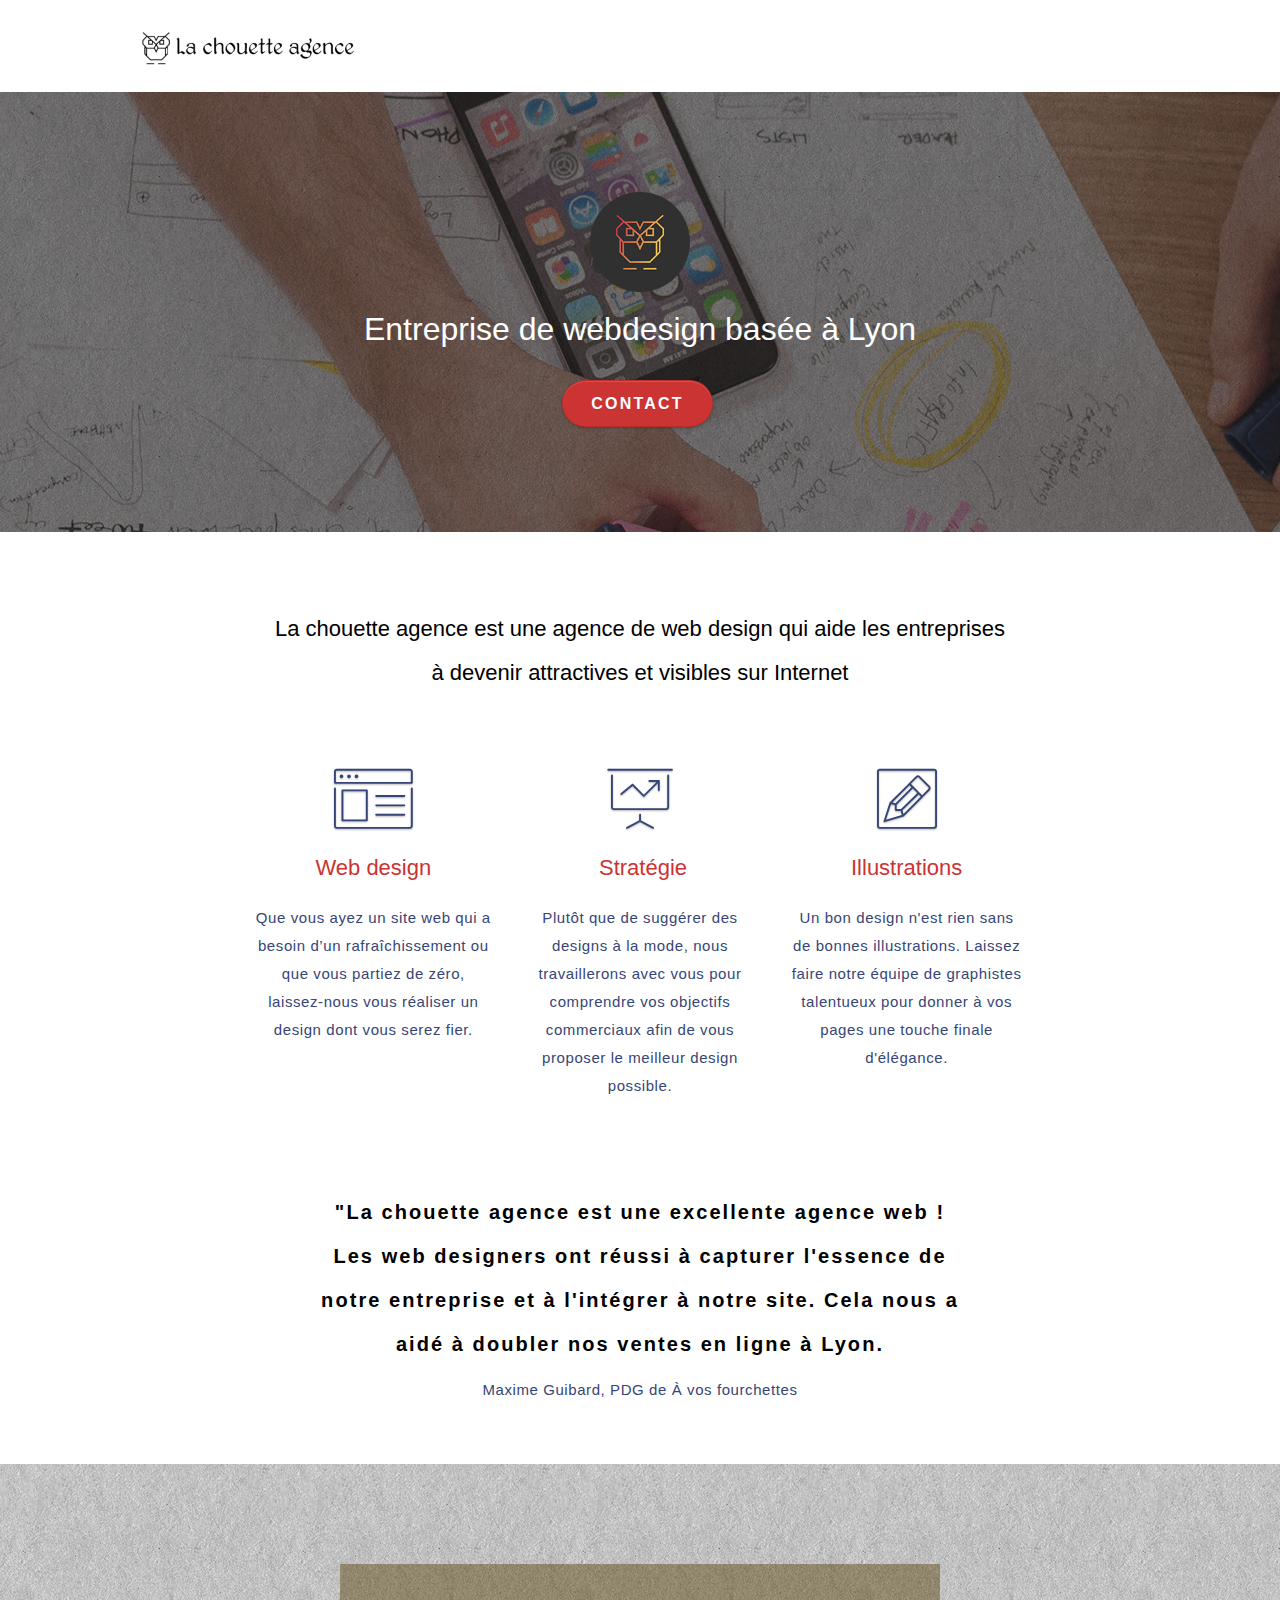
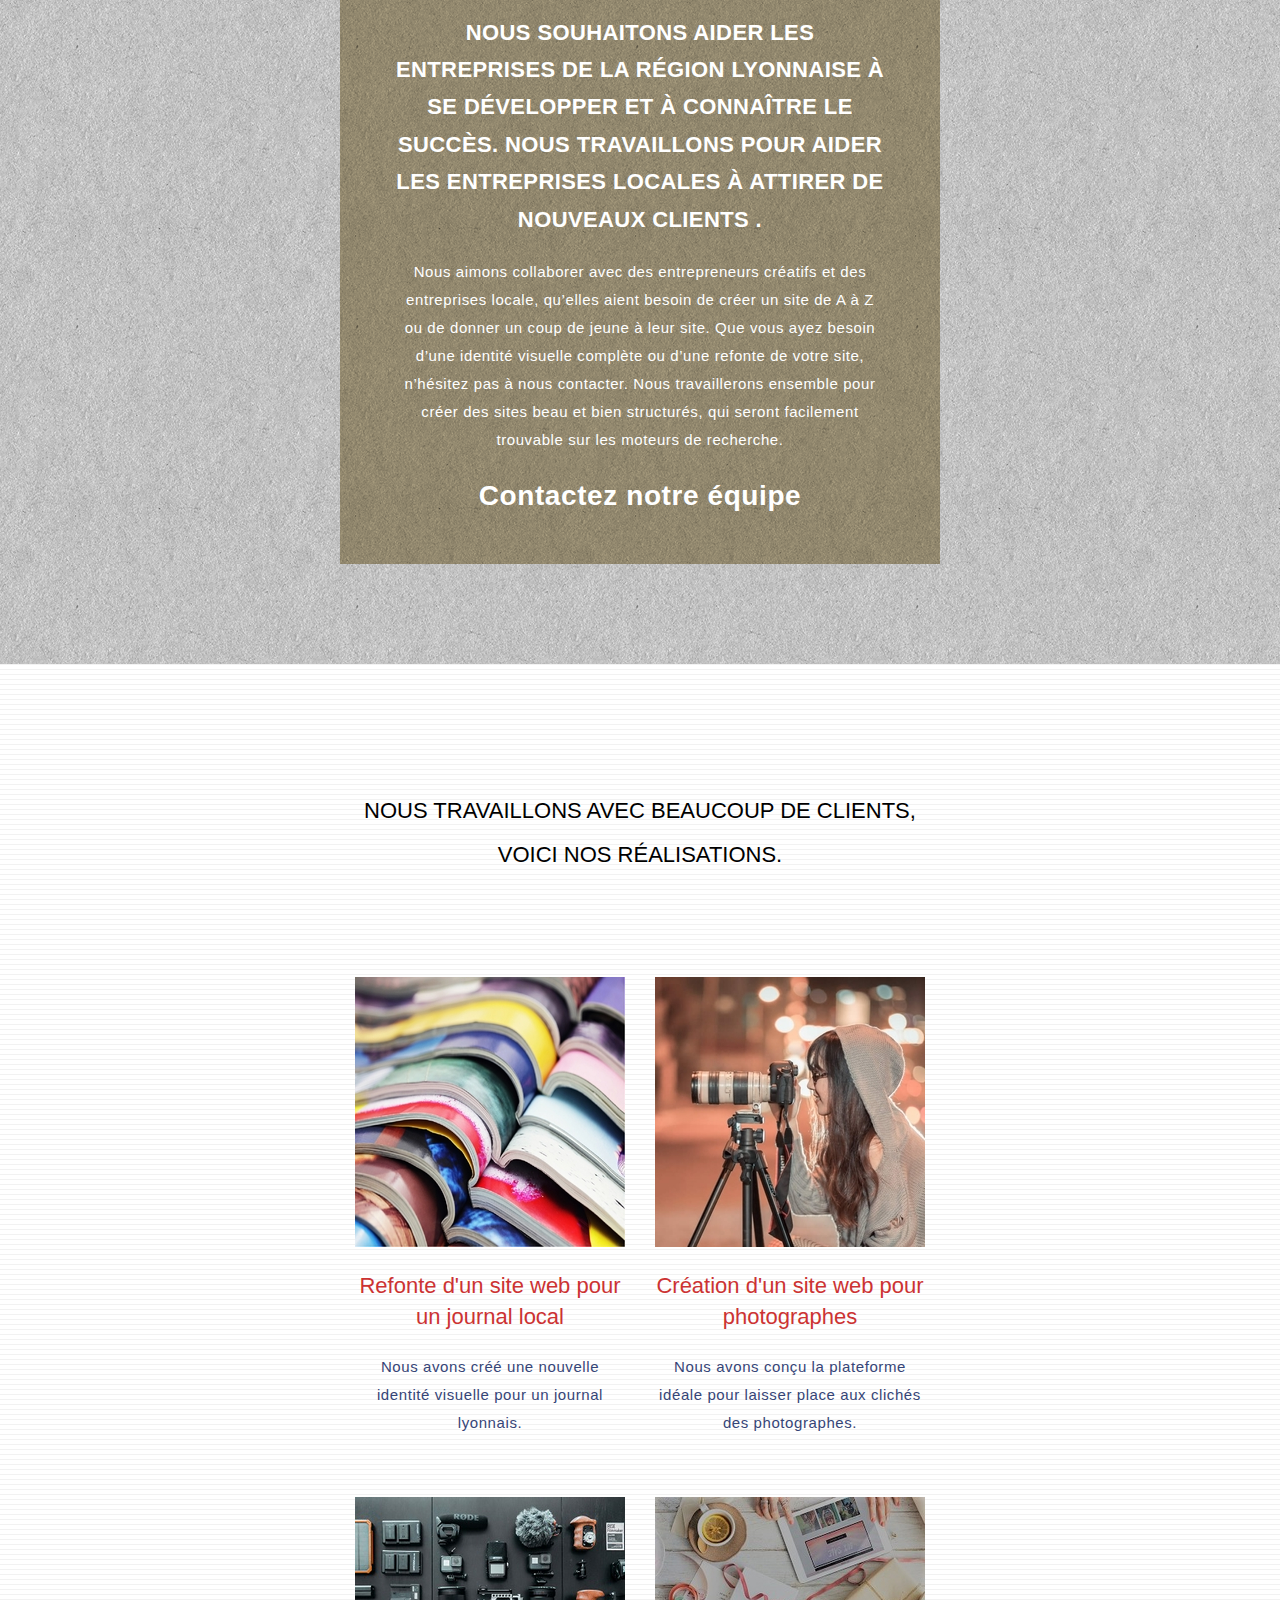
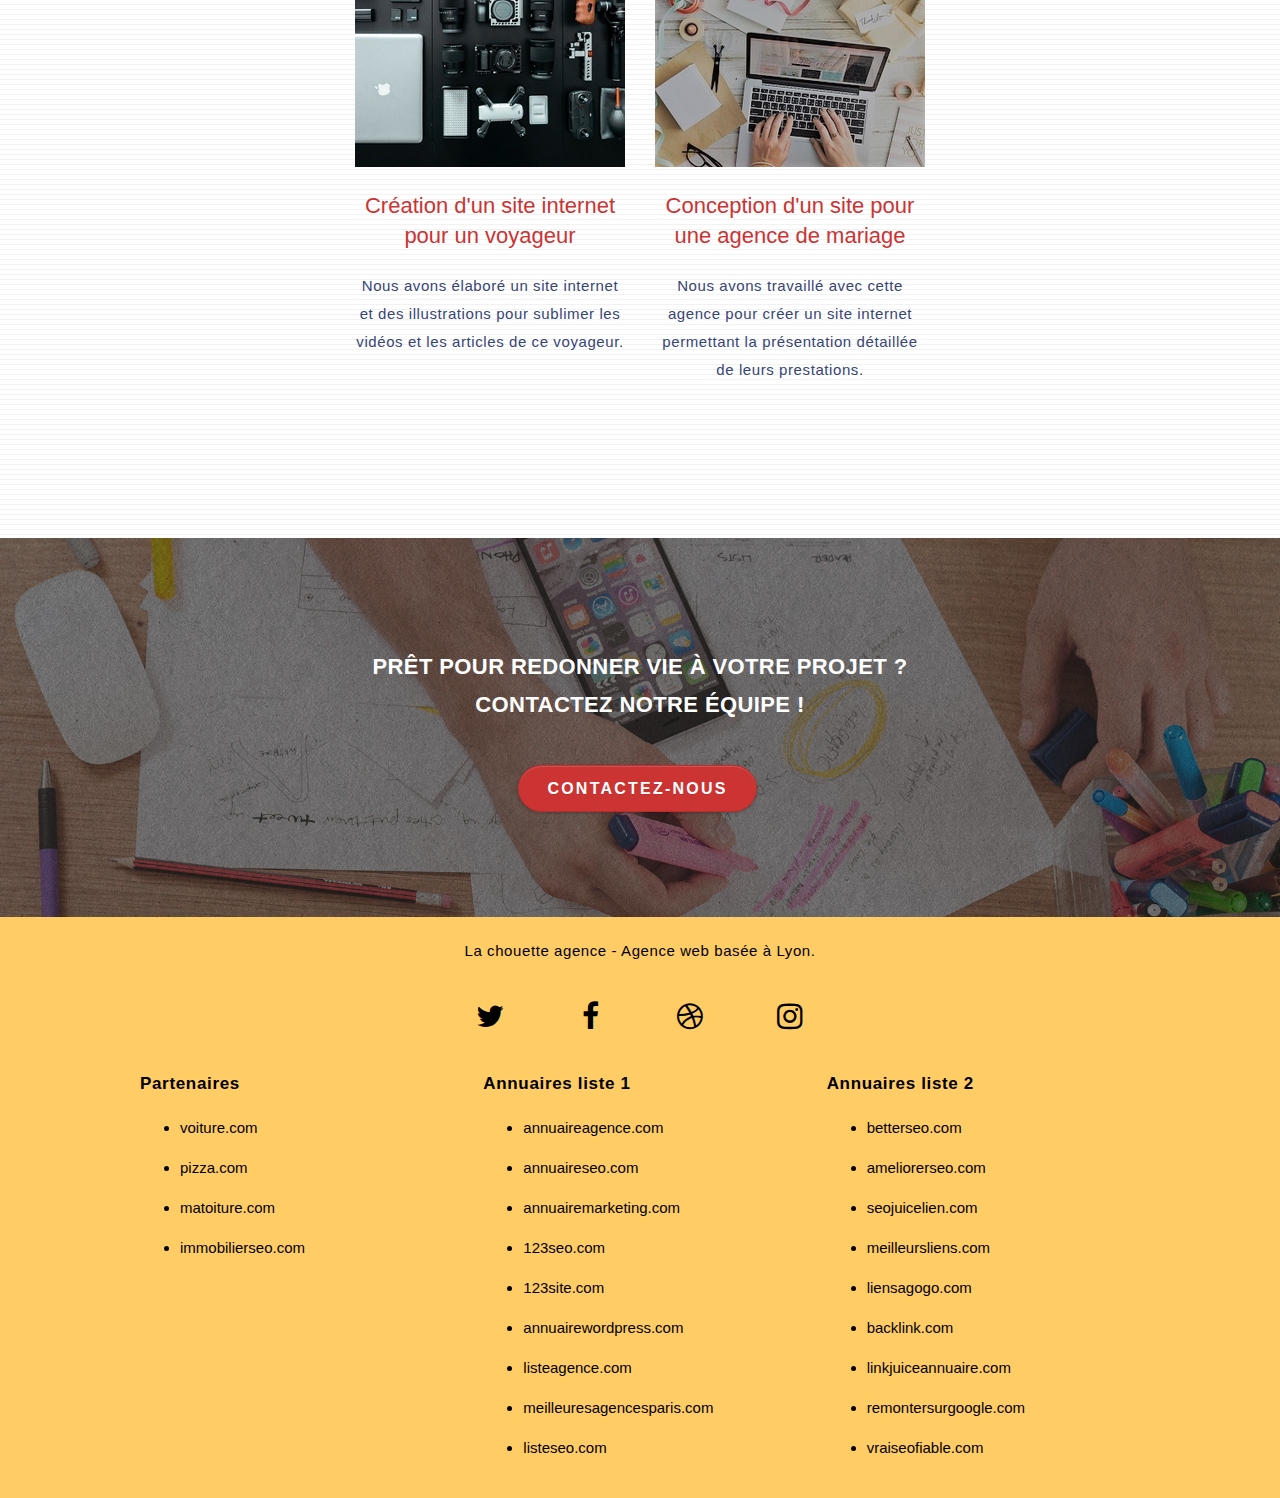
==== commit d52935f1: "corrections w3c" ====
--- a/index.html
+++ b/index.html
@@ -71,7 +71,7 @@
 	<div class="container bloc-md">
 		<div class="row">
 			<div class="col-sm-12 text-center">
-				<h2 class="black">La chouette agence est une agence de web design qui aide les entreprises à devenir attractives et visibles sur Internet<h2>
+				<h2 class="black">La chouette agence est une agence de web design qui aide les entreprises à devenir attractives et visibles sur Internet</h2>
 			</div>
 		</div>
 		<div class="row voffset-lg med-width-whitespace">
@@ -214,22 +214,22 @@
 				<div class="row row-no-gutters social">
 					<div class="col-sm-3">
 						<div class="text-center">
-							<a class="social twitter" href="twitter/la-chouette-agence.html" alt="logo twitter"><span class="fa fa-twitter icon-md" ></span></a>
-						</div>
-					</div>
-					<div class="col-sm-3">
-						<div class="text-center">
-							<a class="social facebook" href="facebook/la-chouette-agence.html" ><span class="fa fa-facebook icon-md"alt="logo facebook"></span></a>
-						</div>
-					</div>
-					<div class="col-sm-3">
-						<div class="text-center">
-							<a class="social dribbble" href="dribbble/la-chouette-agence.html"><span class="fa fa-dribbble icon-md" alt="logo dribbble"></span></a>
-						</div>
-					</div>
-					<div class="col-sm-3">
-						<div class="text-center">
-							<a class="social instagram" href="instagram/la-chouette-agence.html"><span class="fa fa-instagram icon-md" alt="logo instagram"></span></a>
+							<a class="social twitter" href="twitter/la-chouette-agence.html"><span class="fa fa-twitter icon-md" ></span></a>
+						</div>
+					</div>
+					<div class="col-sm-3">
+						<div class="text-center">
+							<a class="social facebook" href="facebook/la-chouette-agence.html" ><span class="fa fa-facebook icon-md"></span></a>
+						</div>
+					</div>
+					<div class="col-sm-3">
+						<div class="text-center">
+							<a class="social dribbble" href="dribbble/la-chouette-agence.html"><span class="fa fa-dribbble icon-md"></span></a>
+						</div>
+					</div>
+					<div class="col-sm-3">
+						<div class="text-center">
+							<a class="social instagram" href="instagram/la-chouette-agence.html"><span class="fa fa-instagram icon-md"></span></a>
 						</div>
 					</div>
 				</div>
--- a/style.css
+++ b/style.css
@@ -3,6 +3,7 @@
     font-size: 20px;
     letter-spacing: 0.103em;
     font-weight: 600;
+    color:black;
     line-height: 44px;
 
 }